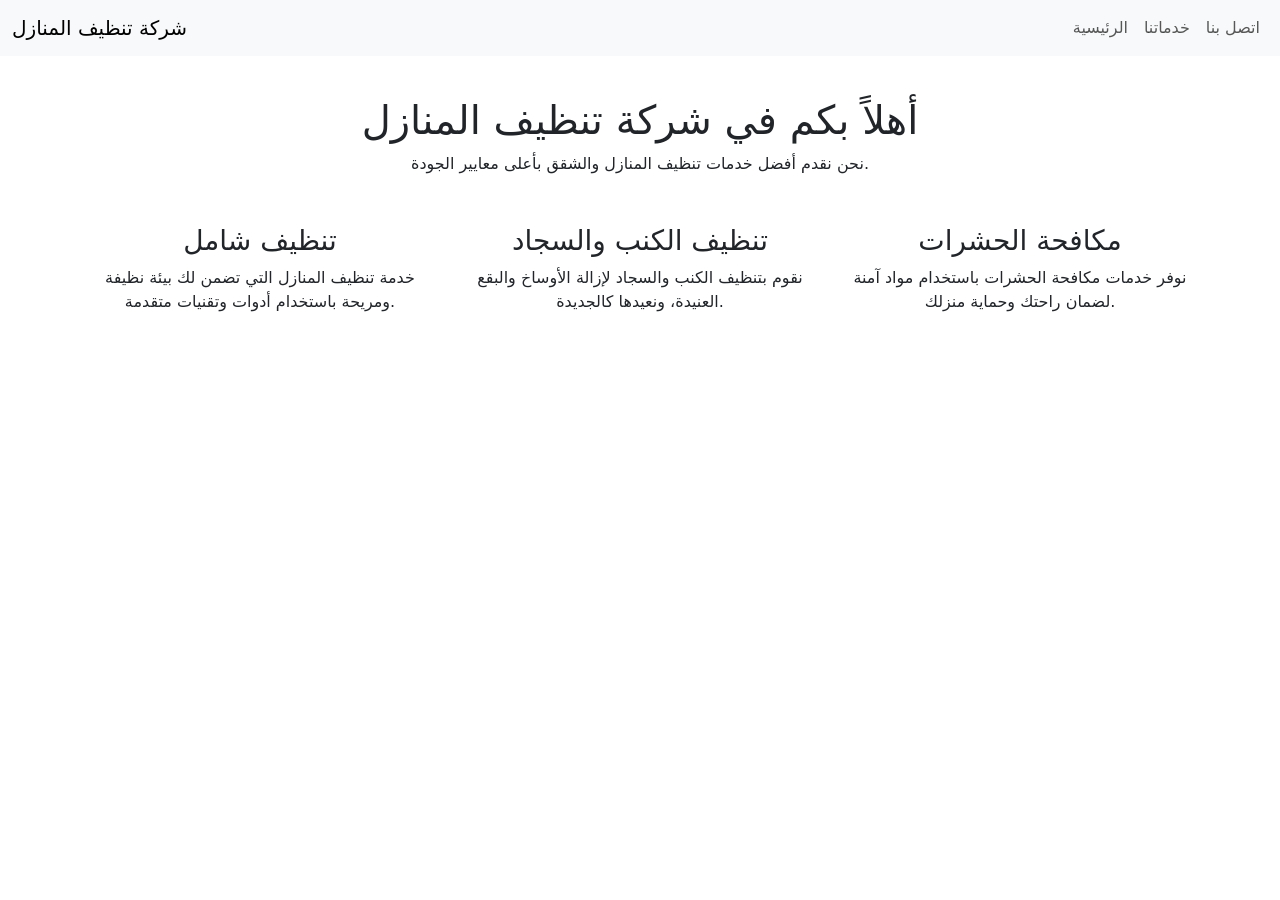
==== index.html @ 18c14db3 "Add files via upload" ====
<!DOCTYPE html>
<html lang="ar">
<head>
    <meta charset="UTF-8">
    <meta name="viewport" content="width=device-width, initial-scale=1.0">
    <title>الرئيسية - شركة تنظيف المنازل</title>
    <link rel="stylesheet" href="https://cdn.jsdelivr.net/npm/bootstrap@5.3.0-alpha1/dist/css/bootstrap.min.css">
    <link rel="stylesheet" href="styles.css">
</head>
<body>
    <!-- Navbar -->
    <nav class="navbar navbar-expand-lg navbar-light bg-light fixed-top">
        <div class="container-fluid">
            <a class="navbar-brand" href="/">شركة تنظيف المنازل</a>
            <button class="navbar-toggler" type="button" data-bs-toggle="collapse" data-bs-target="#navbarNav" aria-controls="navbarNav" aria-expanded="false" aria-label="Toggle navigation">
                <span class="navbar-toggler-icon"></span>
            </button>
            <div class="collapse navbar-collapse" id="navbarNav">
                <ul class="navbar-nav ms-auto">
                    <li class="nav-item">
                        <a class="nav-link" href="/">الرئيسية</a>
                    </li>
                    <li class="nav-item">
                        <a class="nav-link" href="/services.html">خدماتنا</a>
                    </li>
                    <li class="nav-item">
                        <a class="nav-link" href="/contact.html">اتصل بنا</a>
                    </li>
                </ul>
            </div>
        </div>
    </nav>

    <!-- Homepage content -->
    <section class="container mt-5 pt-5">
        <h1 class="text-center">أهلاً بكم في شركة تنظيف المنازل</h1>
        <p class="text-center">نحن نقدم أفضل خدمات تنظيف المنازل والشقق بأعلى معايير الجودة.</p>
        <div class="row text-center mt-5">
            <div class="col-md-4">
                <h3>تنظيف شامل</h3>
                <p>خدمة تنظيف المنازل التي تضمن لك بيئة نظيفة ومريحة باستخدام أدوات وتقنيات متقدمة.</p>
            </div>
            <div class="col-md-4">
                <h3>تنظيف الكنب والسجاد</h3>
                <p>نقوم بتنظيف الكنب والسجاد لإزالة الأوساخ والبقع العنيدة، ونعيدها كالجديدة.</p>
            </div>
            <div class="col-md-4">
                <h3>مكافحة الحشرات</h3>
                <p>نوفر خدمات مكافحة الحشرات باستخدام مواد آمنة لضمان راحتك وحماية منزلك.</p>
            </div>
        </div>
    </section>

    <script src="https://cdn.jsdelivr.net/npm/bootstrap@5.3.0-alpha1/dist/js/bootstrap.bundle.min.js"></script>
</body>
</html>
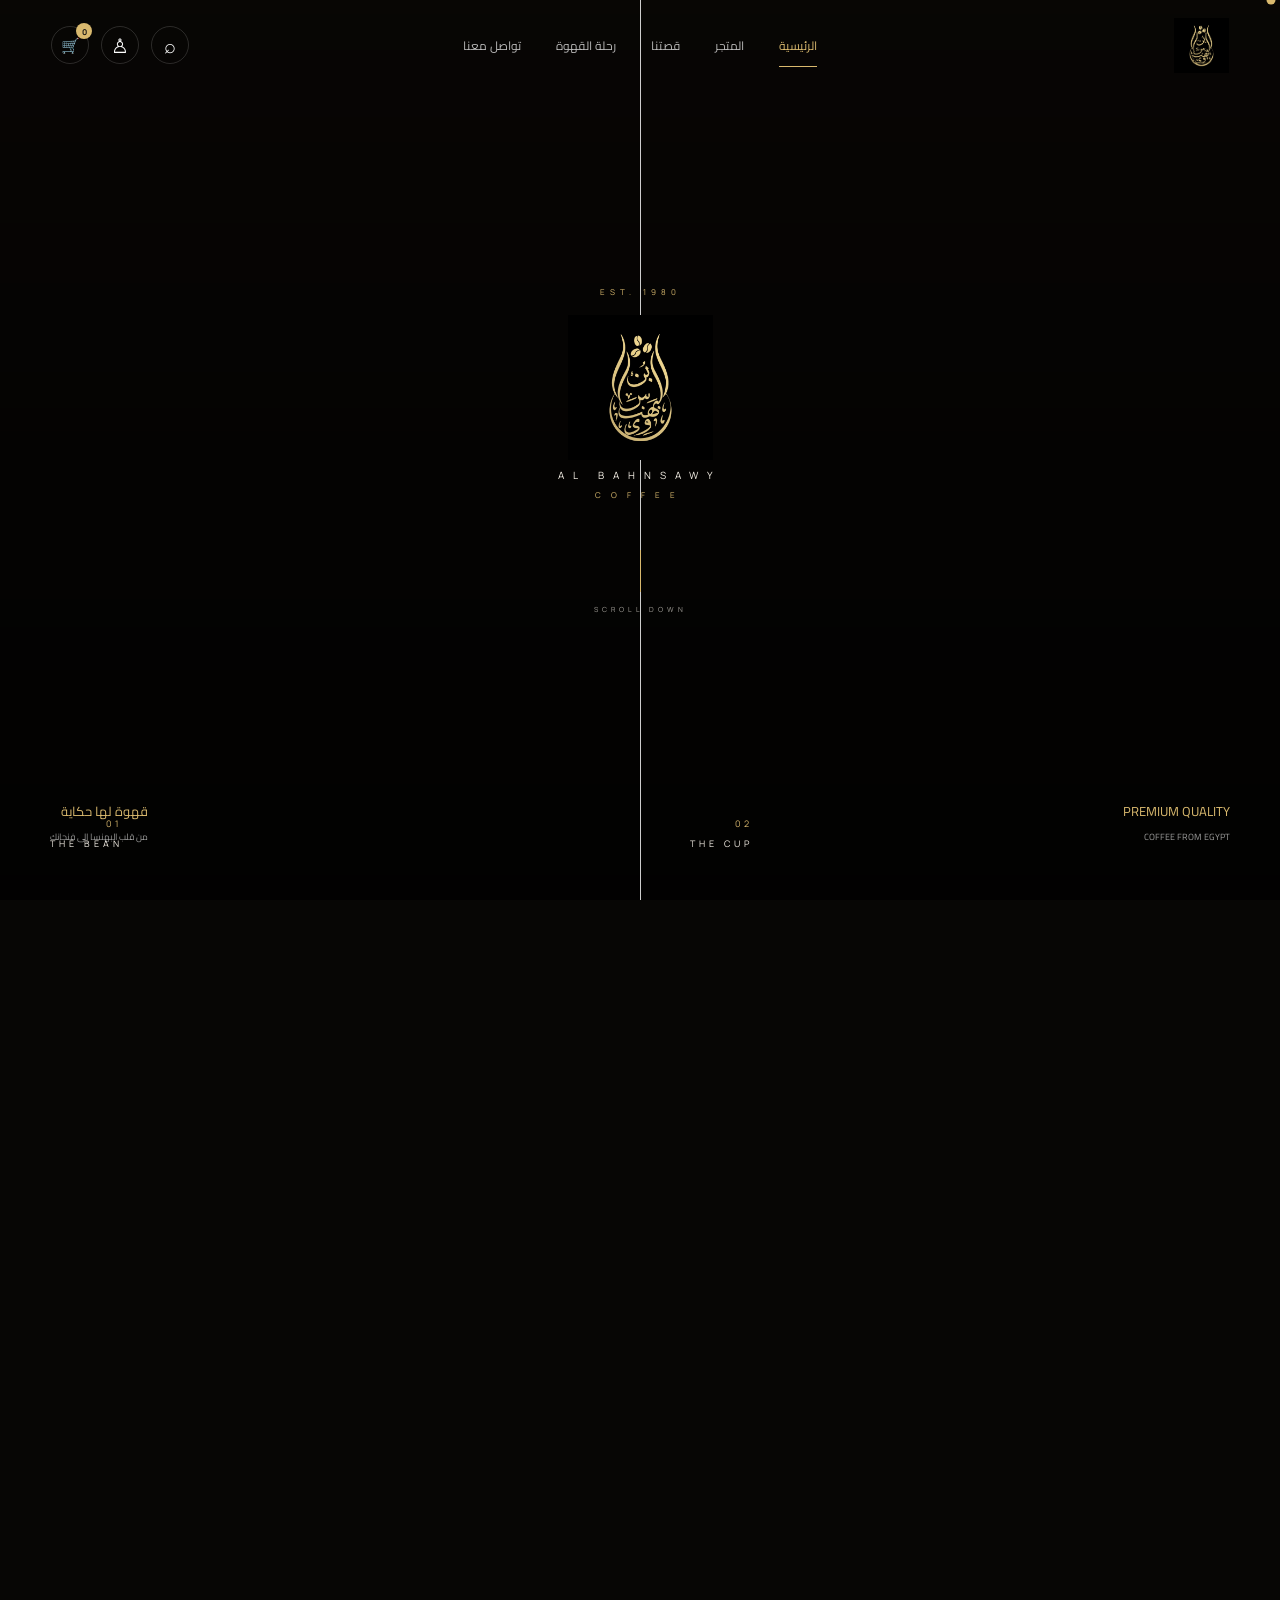
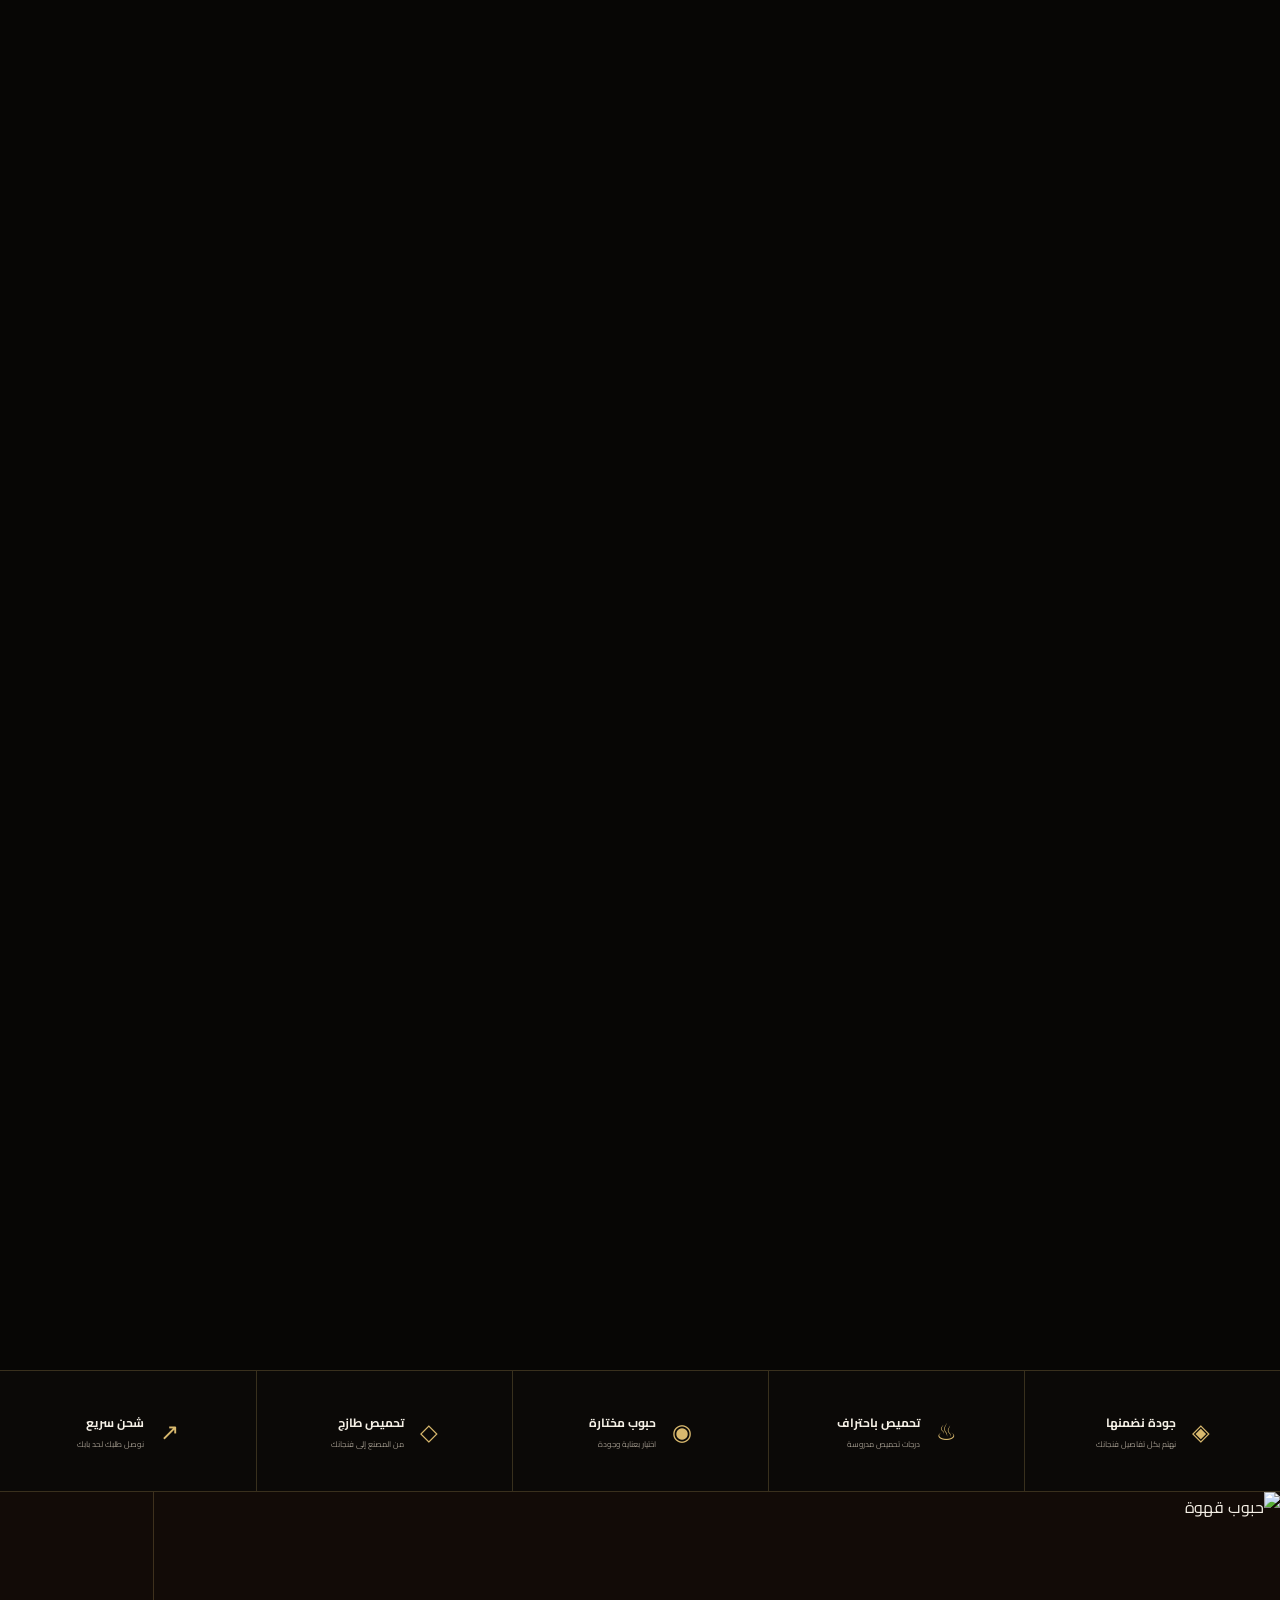
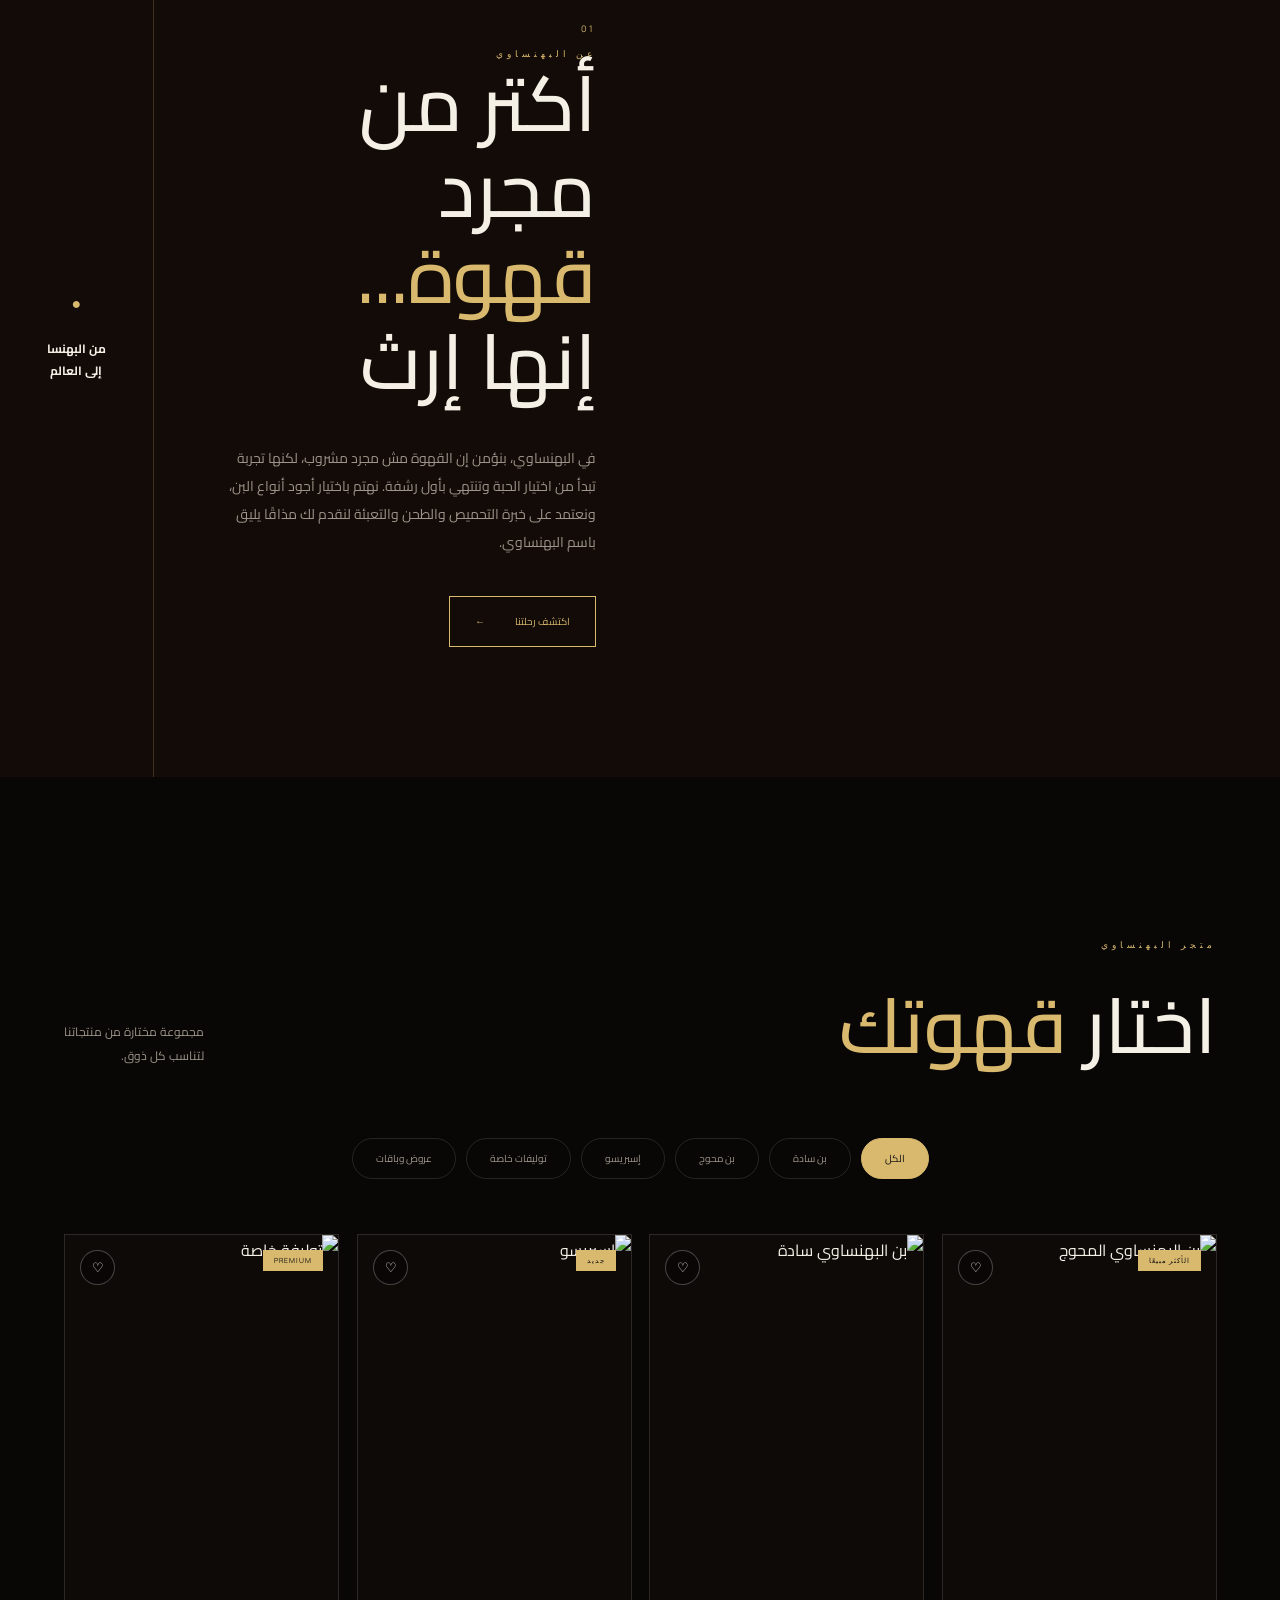
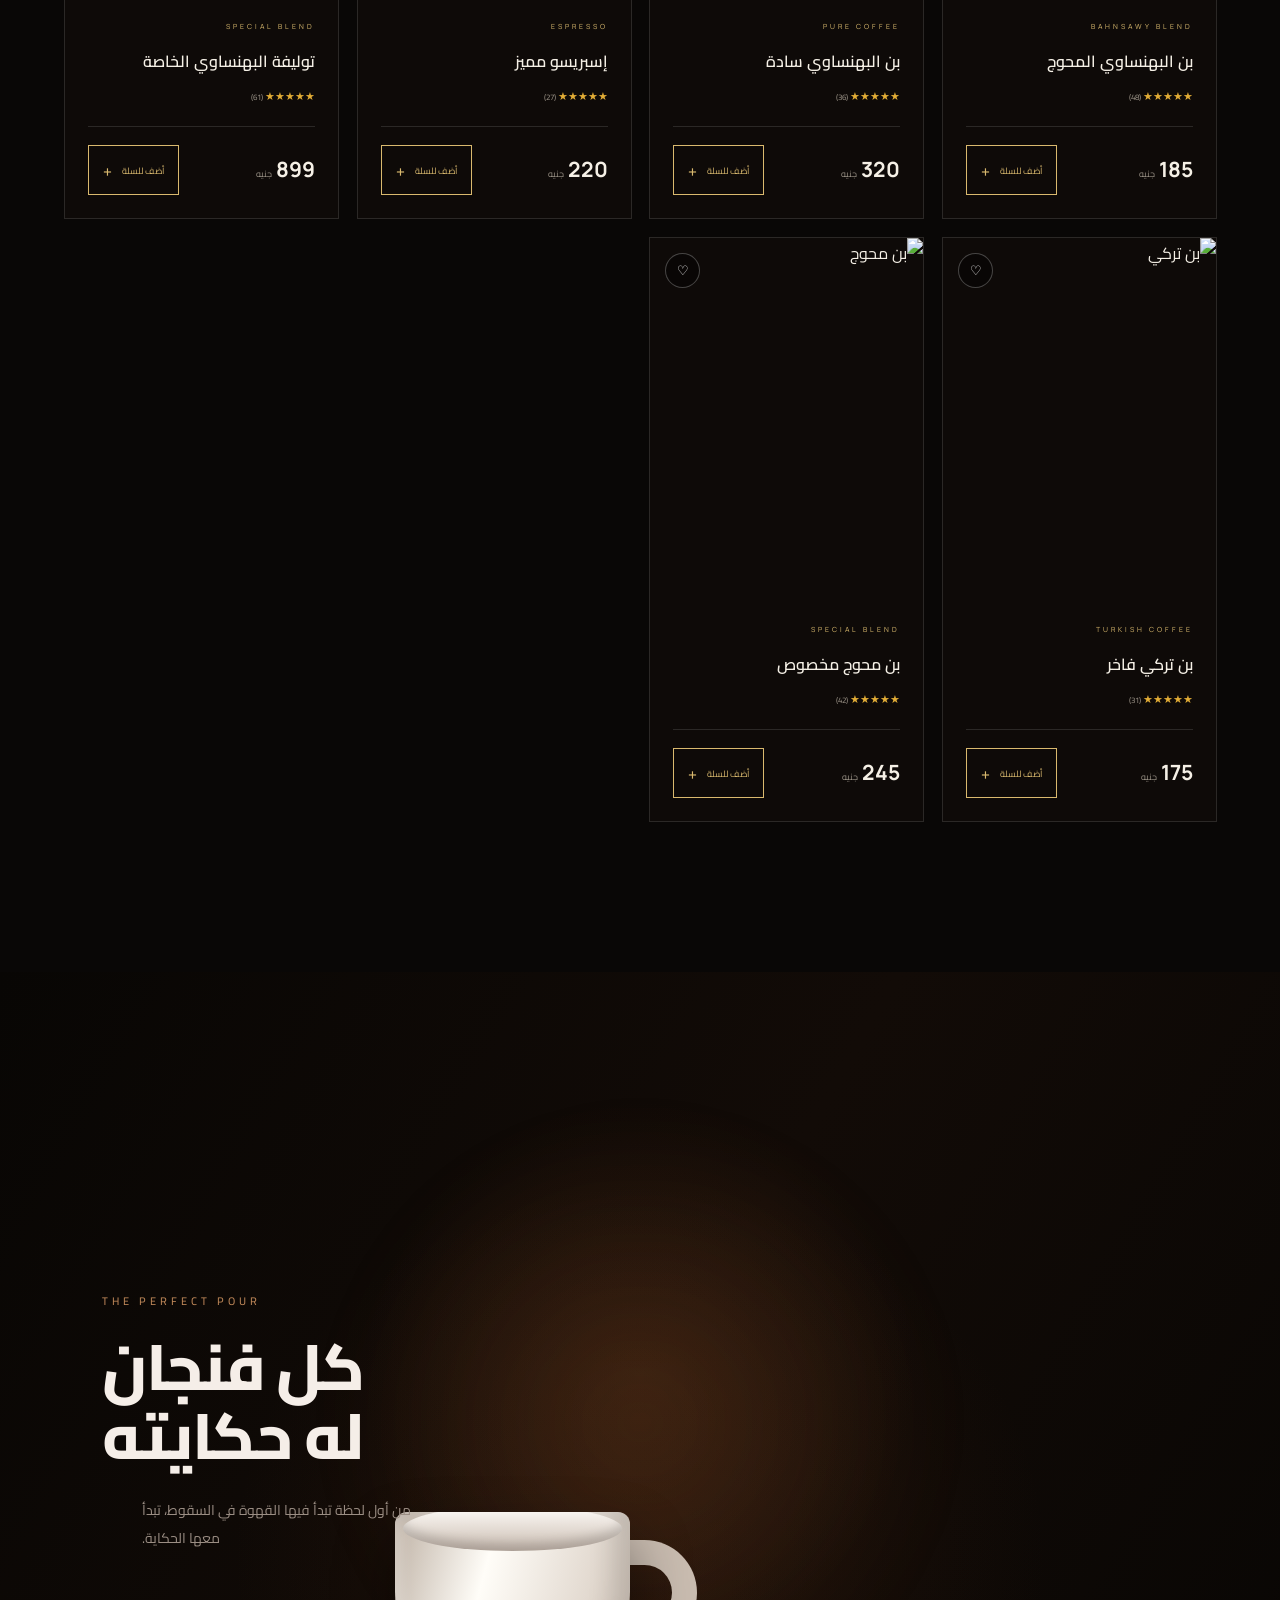
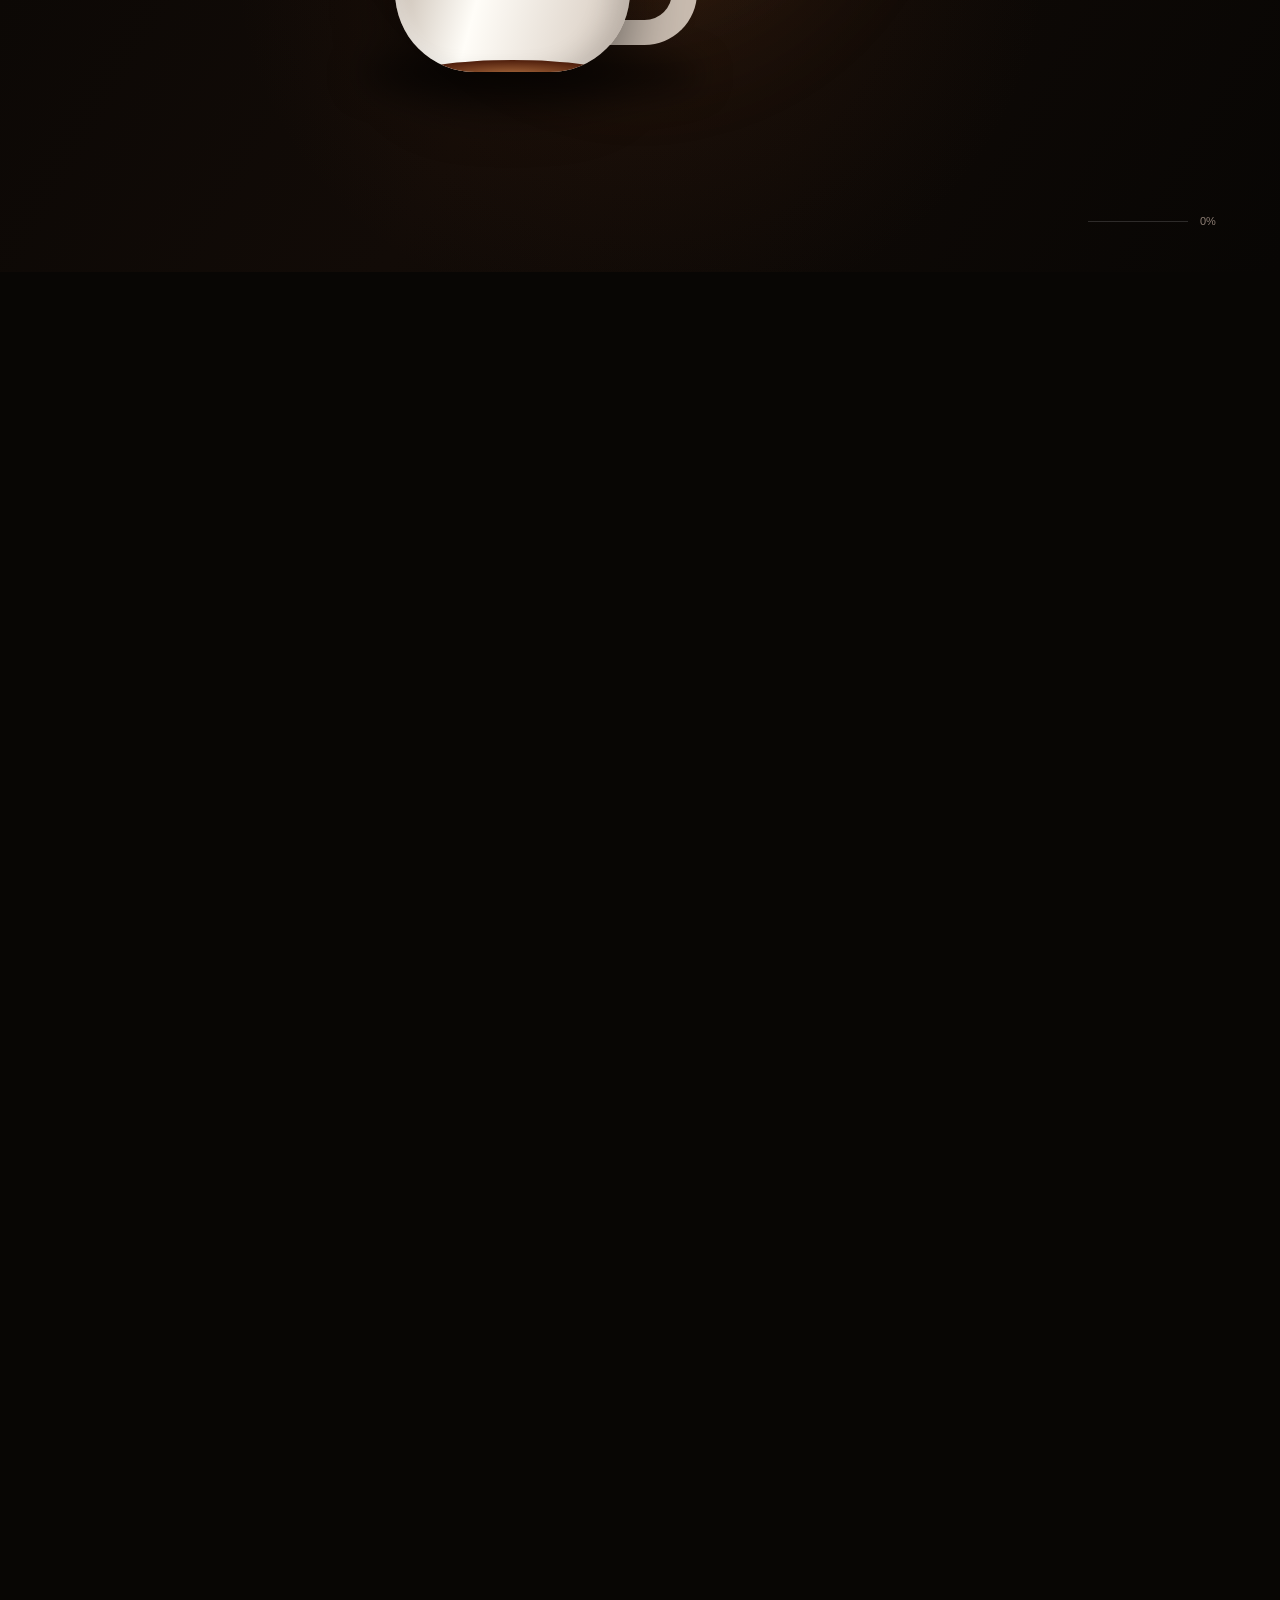
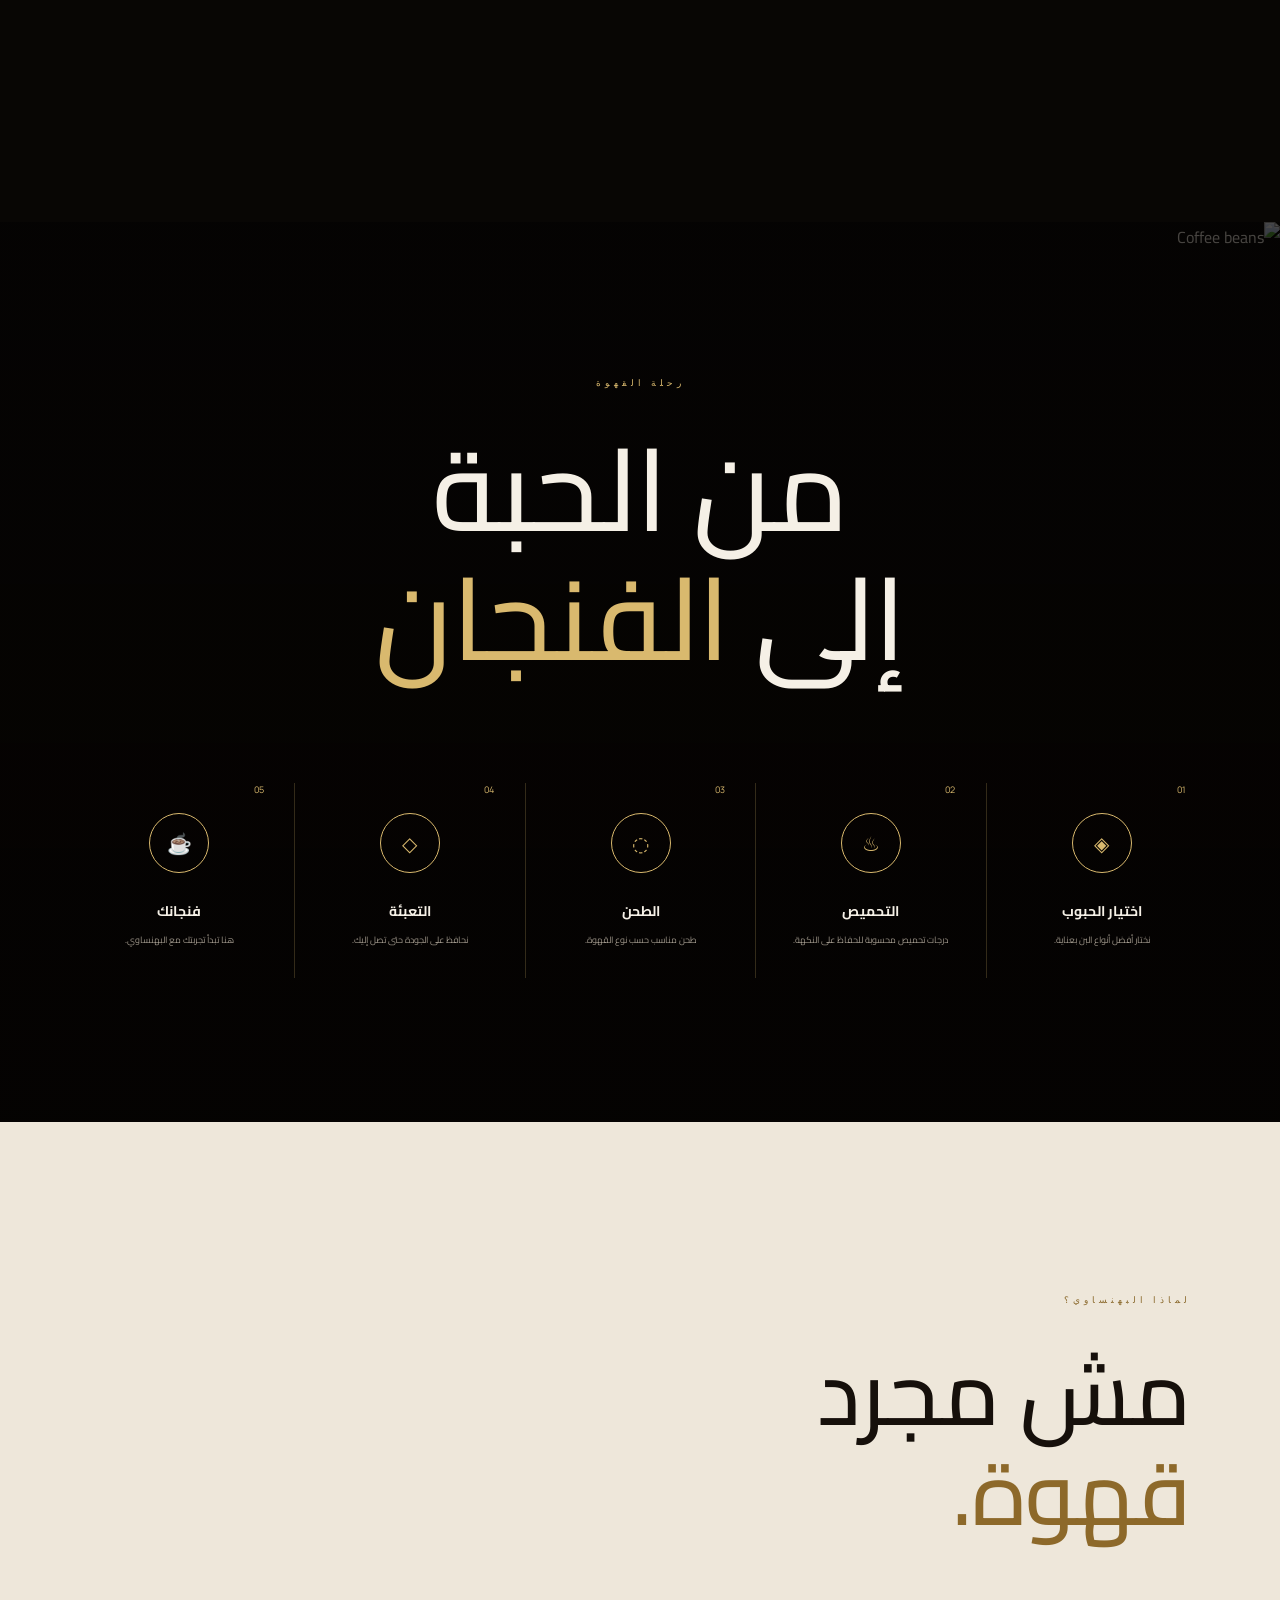
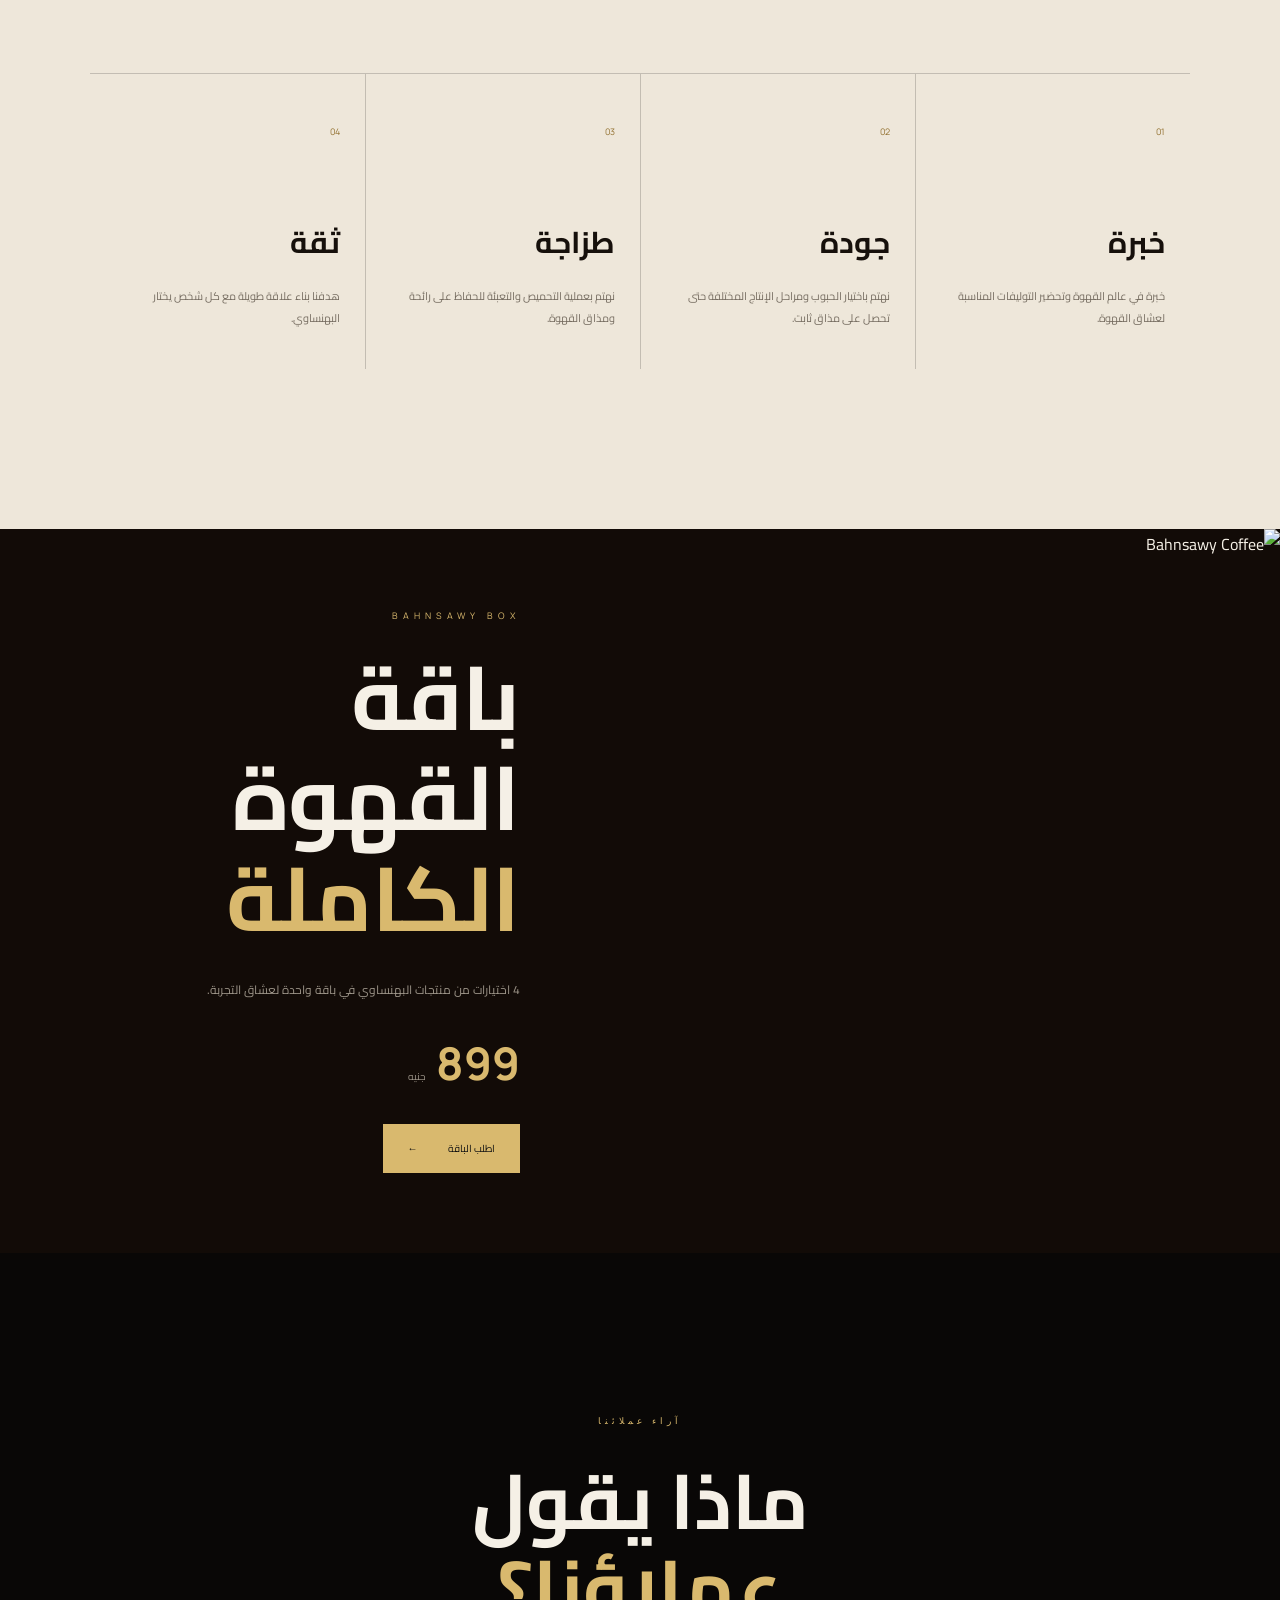
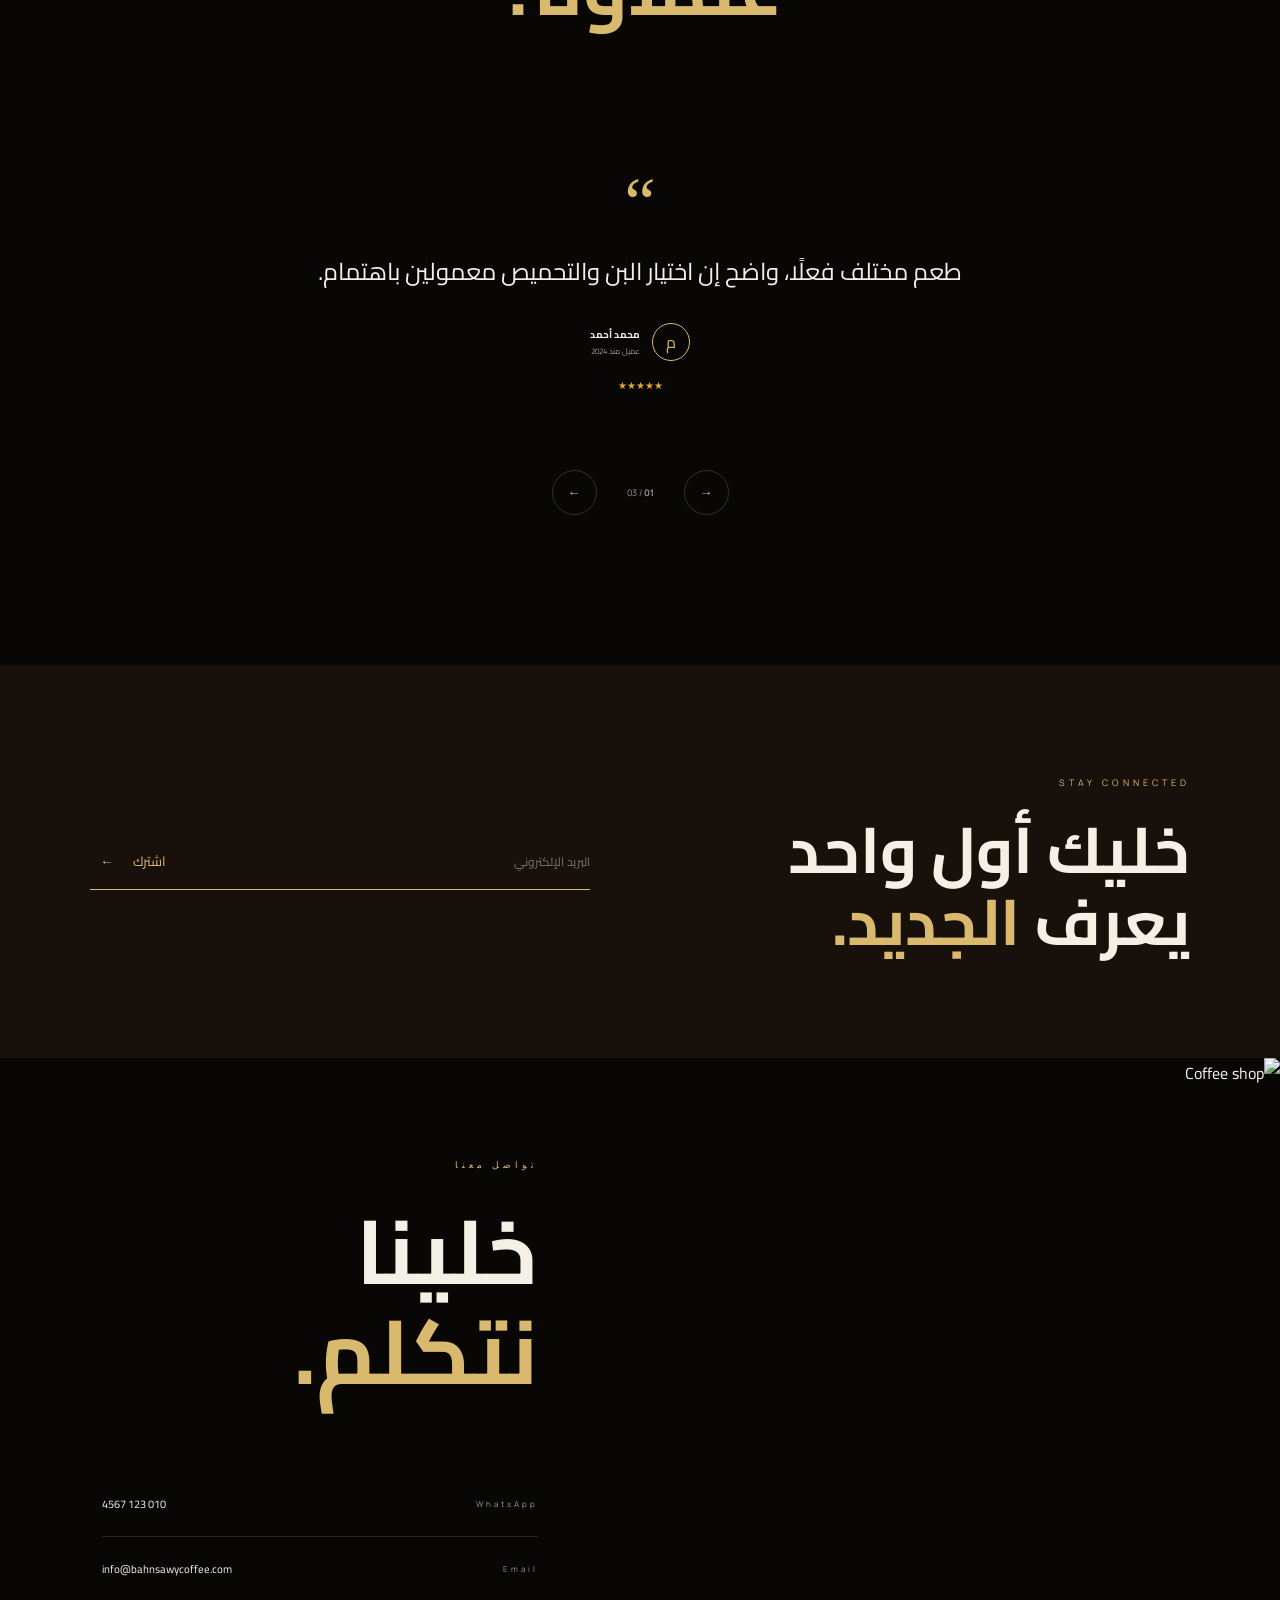
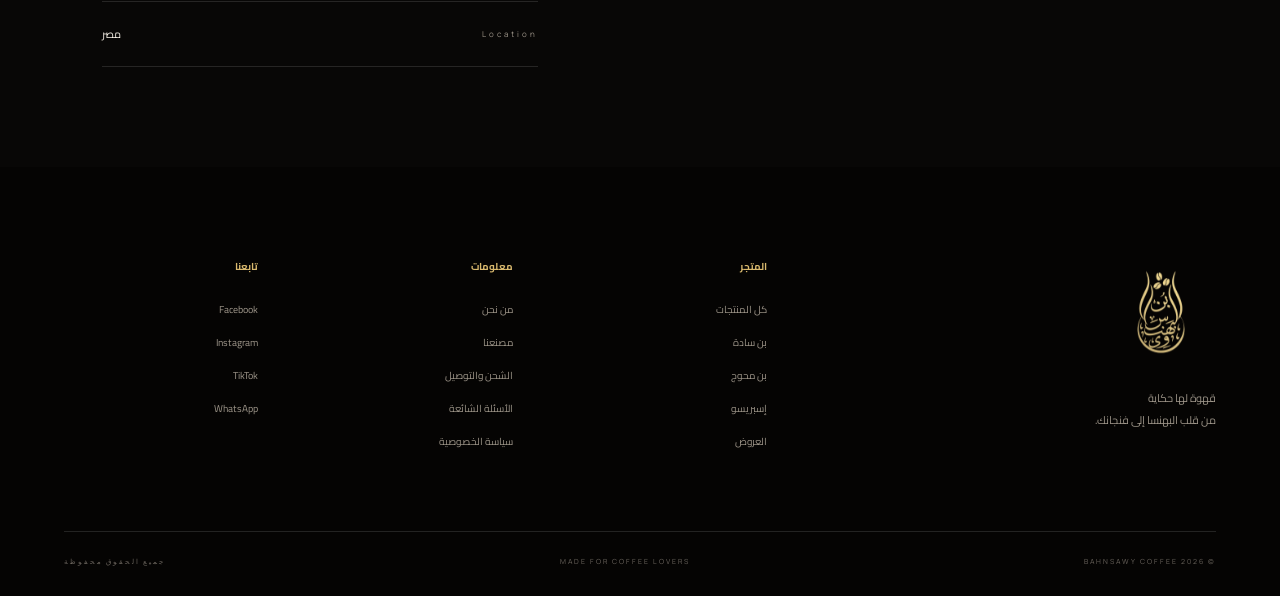
==== commit 5e5b4d9f: "Add files via upload" ====
--- a/index.html
+++ b/index.html
@@ -1,56 +1,3674 @@
 <!DOCTYPE html>
-<html lang="ar">
+<html lang="ar" dir="rtl">
+
 <head>
+
     <meta charset="UTF-8">
-    <meta name="viewport" content="width=device-width, initial-scale=1.0">
-    <title>الرئيسية - شركة تنظيف المنازل</title>
-    <link rel="stylesheet" href="https://cdn.jsdelivr.net/npm/bootstrap@5.3.0-alpha1/dist/css/bootstrap.min.css">
-    <link rel="stylesheet" href="styles.css">
+
+    <meta name="viewport"
+            content="width=device-width, initial-scale=1.0, viewport-fit=cover">
+
+    <meta name="description"
+          content="بن البهنساوي - قهوة لها حكاية من قلب البهنسا">
+
+    <title>بن البهنساوي | BAHNSAWY COFFEE</title>
+
+    <!-- Google Fonts -->
+    <link rel="preconnect"
+          href="https://fonts.googleapis.com">
+
+    <link rel="preconnect"
+          href="https://fonts.gstatic.com"
+          crossorigin>
+
+    <link href="https://fonts.googleapis.com/css2?family=Cairo:wght@300;400;500;600;700;800&family=Manrope:wght@300;400;500;600;700;800&display=swap"
+          rel="stylesheet">
+
+    <!-- CSS -->
+    <link rel="stylesheet" href="style.css">
+
 </head>
+
+
 <body>
-    <!-- Navbar -->
-    <nav class="navbar navbar-expand-lg navbar-light bg-light fixed-top">
-        <div class="container-fluid">
-            <a class="navbar-brand" href="/">شركة تنظيف المنازل</a>
-            <button class="navbar-toggler" type="button" data-bs-toggle="collapse" data-bs-target="#navbarNav" aria-controls="navbarNav" aria-expanded="false" aria-label="Toggle navigation">
-                <span class="navbar-toggler-icon"></span>
+
+
+<!-- =====================================================
+     PRELOADER
+===================================================== -->
+
+<div class="preloader" id="preloader">
+
+    <img src="5.jpg" alt="بن البهنساوي">
+
+    <div class="loader-line">
+        <span></span>
+    </div>
+
+    <p>BAHNSAWY COFFEE</p>
+
+</div>
+
+
+
+<!-- =====================================================
+     CUSTOM CURSOR
+===================================================== -->
+
+<div class="cursor" id="cursor"></div>
+<div class="cursor-text" id="cursorText">VIEW</div>
+
+
+
+<!-- =====================================================
+     NAVBAR
+===================================================== -->
+
+<header class="navbar" id="navbar">
+
+    <a href="#home" class="nav-logo">
+
+        <img src="5.jpg"
+             alt="بن البهنساوي">
+
+    </a>
+
+
+    <nav class="desktop-nav">
+
+        <a href="#home" class="active">
+            الرئيسية
+        </a>
+
+        <a href="#products">
+            المتجر
+        </a>
+
+        <a href="#story">
+            قصتنا
+        </a>
+
+        <a href="#journey">
+            رحلة القهوة
+        </a>
+
+        <a href="#contact">
+            تواصل معنا
+        </a>
+
+    </nav>
+
+
+    <div class="nav-actions">
+
+        <button
+            class="icon-button search-open"
+            aria-label="بحث">
+
+            <span>⌕</span>
+
+        </button>
+
+
+        <button
+            class="icon-button"
+            aria-label="الحساب">
+
+            <span>♙</span>
+
+        </button>
+
+
+        <button
+            class="cart-button"
+            id="cartOpen">
+
+            <span>🛒</span>
+
+            <b id="cartCount">0</b>
+
+        </button>
+
+
+        <button
+            class="mobile-menu"
+            id="mobileMenu">
+
+            <span></span>
+            <span></span>
+
+        </button>
+
+    </div>
+
+</header>
+
+
+
+<!-- =====================================================
+     MOBILE MENU
+===================================================== -->
+
+<div class="mobile-navigation" id="mobileNavigation">
+
+    <div class="mobile-menu-inner">
+
+        <span class="mobile-menu-label">
+            MENU
+        </span>
+
+        <a href="#home">
+            الرئيسية
+        </a>
+
+        <a href="#products">
+            المتجر
+        </a>
+
+        <a href="#story">
+            قصتنا
+        </a>
+
+        <a href="#journey">
+            رحلة القهوة
+        </a>
+
+        <a href="#contact">
+            تواصل معنا
+        </a>
+
+    </div>
+
+</div>
+
+
+
+<!-- =====================================================
+     SEARCH OVERLAY
+===================================================== -->
+
+<div class="search-overlay" id="searchOverlay">
+
+    <button class="close-search" id="closeSearch">
+        ×
+    </button>
+
+    <div class="search-content">
+
+        <span>
+            ابحث في البهنساوي
+        </span>
+
+        <input
+            type="text"
+            id="searchInput"
+            placeholder="اكتب اسم المنتج...">
+
+        <div id="searchResults"></div>
+
+    </div>
+
+</div>
+
+
+
+<!-- =====================================================
+     HERO
+===================================================== -->
+
+<section class="hero" id="home">
+
+    <div class="hero-scene" id="heroScene">
+
+
+        <!-- LEFT COFFEE IMAGE -->
+
+        <div class="hero-panel hero-left"
+             id="heroLeft">
+
+            <div class="hero-panel-overlay"></div>
+
+            <div class="panel-label">
+
+                <span>
+                    01
+                </span>
+
+                <strong>
+                    THE BEAN
+                </strong>
+
+            </div>
+
+        </div>
+
+
+
+        <!-- RIGHT COFFEE IMAGE -->
+
+        <div class="hero-panel hero-right"
+             id="heroRight">
+
+            <div class="hero-panel-overlay"></div>
+
+            <div class="panel-label">
+
+                <span>
+                    02
+                </span>
+
+                <strong>
+                    THE CUP
+                </strong>
+
+            </div>
+
+        </div>
+
+
+
+        <!-- CENTER LINE -->
+
+        <div class="hero-line"
+             id="heroLine">
+        </div>
+
+
+
+        <!-- CENTER LOGO -->
+
+        <div class="hero-center"
+             id="heroCenter">
+
+            <div class="hero-est">
+                EST. 1980
+            </div>
+
+            <img
+                src="5.jpg"
+                class="hero-logo"
+                alt="بن البهنساوي">
+
+            <div class="hero-english">
+                AL BAHNSAWY
+            </div>
+
+            <div class="hero-coffee">
+                COFFEE
+            </div>
+
+            <div class="scroll-indicator">
+
+                <span></span>
+
+                <small>
+                    SCROLL DOWN
+                </small>
+
+            </div>
+
+        </div>
+
+
+
+        <!-- VIDEO -->
+
+        <div class="hero-video"
+             id="heroVideoContainer">
+
+            <video
+                id="heroVideo"
+                muted
+                autoplay
+                loop
+                playsinline
+                preload="metadata"
+                poster="5.jpg">
+
+                <source
+                    src="956.mp4"
+                    type="video/mp4">
+
+            </video>
+
+            <div class="video-overlay"></div>
+
+            <button
+                class="video-sound"
+                id="videoSound"
+                type="button"
+                aria-label="تشغيل صوت الفيديو"
+                aria-pressed="false">
+
+                <span class="sound-icon">🔇</span>
+                <span class="sound-label">تشغيل الصوت</span>
+
             </button>
-            <div class="collapse navbar-collapse" id="navbarNav">
-                <ul class="navbar-nav ms-auto">
-                    <li class="nav-item">
-                        <a class="nav-link" href="/">الرئيسية</a>
-                    </li>
-                    <li class="nav-item">
-                        <a class="nav-link" href="/services.html">خدماتنا</a>
-                    </li>
-                    <li class="nav-item">
-                        <a class="nav-link" href="/contact.html">اتصل بنا</a>
-                    </li>
-                </ul>
+
+            <div class="video-content">
+
+                <span>
+                    BAHNSAWY COFFEE
+                </span>
+
+                <span>
+                    PREMIUM EGYPTIAN COFFEE
+                </span>
+
             </div>
+
         </div>
-    </nav>
-
-    <!-- Homepage content -->
-    <section class="container mt-5 pt-5">
-        <h1 class="text-center">أهلاً بكم في شركة تنظيف المنازل</h1>
-        <p class="text-center">نحن نقدم أفضل خدمات تنظيف المنازل والشقق بأعلى معايير الجودة.</p>
-        <div class="row text-center mt-5">
-            <div class="col-md-4">
-                <h3>تنظيف شامل</h3>
-                <p>خدمة تنظيف المنازل التي تضمن لك بيئة نظيفة ومريحة باستخدام أدوات وتقنيات متقدمة.</p>
+
+
+
+        <!-- HERO TEXT -->
+
+        <div class="hero-side-text hero-side-right">
+
+            <span>
+                PREMIUM QUALITY
+            </span>
+
+            <small>
+                COFFEE FROM EGYPT
+            </small>
+
+        </div>
+
+
+        <div class="hero-side-text hero-side-left">
+
+            <span>
+                قهوة لها حكاية
+            </span>
+
+            <small>
+                من قلب البهنسا إلى فنجانك
+            </small>
+
+        </div>
+
+
+    </div>
+
+</section>
+
+
+
+<!-- =====================================================
+     BENEFITS
+===================================================== -->
+
+<section class="benefits reveal-section">
+
+    <div class="benefit">
+
+        <div class="benefit-icon">
+            ◈
+        </div>
+
+        <div>
+            <strong>
+                جودة نضمنها
+            </strong>
+
+            <span>
+                نهتم بكل تفاصيل فنجانك
+            </span>
+        </div>
+
+    </div>
+
+
+    <div class="benefit">
+
+        <div class="benefit-icon">
+            ♨
+        </div>
+
+        <div>
+            <strong>
+                تحميص باحتراف
+            </strong>
+
+            <span>
+                درجات تحميص مدروسة
+            </span>
+        </div>
+
+    </div>
+
+
+    <div class="benefit">
+
+        <div class="benefit-icon">
+            ◉
+        </div>
+
+        <div>
+            <strong>
+                حبوب مختارة
+            </strong>
+
+            <span>
+                اختيار بعناية وجودة
+            </span>
+        </div>
+
+    </div>
+
+
+    <div class="benefit">
+
+        <div class="benefit-icon">
+            ◇
+        </div>
+
+        <div>
+            <strong>
+                تحميص طازج
+            </strong>
+
+            <span>
+                من المصنع إلى فنجانك
+            </span>
+        </div>
+
+    </div>
+
+
+    <div class="benefit">
+
+        <div class="benefit-icon">
+            ↗
+        </div>
+
+        <div>
+            <strong>
+                شحن سريع
+            </strong>
+
+            <span>
+                نوصل طلبك لحد بابك
+            </span>
+        </div>
+
+    </div>
+
+</section>
+
+
+
+<!-- =====================================================
+     STORY
+===================================================== -->
+
+<section class="story reveal-section"
+         id="story">
+
+    <div class="story-image reveal-image">
+
+        <img
+            src="https://images.unsplash.com/photo-1447933601403-0c6688de566e?auto=format&fit=crop&w=1400&q=85"
+            alt="حبوب قهوة"
+            loading="lazy"
+            decoding="async">
+
+    </div>
+
+
+    <div class="story-content">
+
+        <span class="section-number">
+            01
+        </span>
+
+        <span class="section-label">
+            عن البهنساوي
+        </span>
+
+        <h2>
+
+            أكتر من مجرد
+            <br>
+
+            <em>
+                قهوة...
+            </em>
+
+            <br>
+
+            إنها إرث
+
+        </h2>
+
+
+        <p>
+
+            في البهنساوي، بنؤمن إن القهوة مش مجرد مشروب،
+            لكنها تجربة تبدأ من اختيار الحبة وتنتهي بأول رشفة.
+
+            نهتم باختيار أجود أنواع البن، ونعتمد على خبرة
+            التحميص والطحن والتعبئة لنقدم لك مذاقًا يليق
+            باسم البهنساوي.
+
+        </p>
+
+
+        <a href="#journey"
+           class="outline-button">
+
+            اكتشف رحلتنا
+
+            <span>
+                ←
+            </span>
+
+        </a>
+
+    </div>
+
+
+    <div class="story-location">
+
+        <span class="location-icon">
+            ●
+        </span>
+
+        <strong>
+            من البهنسا
+            <br>
+            إلى العالم
+        </strong>
+
+    </div>
+
+</section>
+
+
+
+<!-- =====================================================
+     PRODUCTS
+===================================================== -->
+
+<section class="products-section"
+         id="products">
+
+    <div class="section-heading reveal-section">
+
+        <div>
+
+            <span class="section-label">
+                متجر البهنساوي
+            </span>
+
+            <h2>
+                اختار
+                <em>
+                    قهوتك
+                </em>
+            </h2>
+
+        </div>
+
+        <p>
+            مجموعة مختارة من منتجاتنا
+            <br>
+            لتناسب كل ذوق.
+        </p>
+
+    </div>
+
+
+
+    <!-- CATEGORIES -->
+
+    <div class="categories reveal-section">
+
+        <button
+            class="category active"
+            data-category="all">
+
+            الكل
+
+        </button>
+
+        <button
+            class="category"
+            data-category="ground">
+
+            بن سادة
+
+        </button>
+
+        <button
+            class="category"
+            data-category="blend">
+
+            بن محوج
+
+        </button>
+
+        <button
+            class="category"
+            data-category="espresso">
+
+            إسبريسو
+
+        </button>
+
+        <button
+            class="category"
+            data-category="special">
+
+            توليفات خاصة
+
+        </button>
+
+        <button
+            class="category"
+            data-category="offers">
+
+            عروض وباقات
+
+        </button>
+
+    </div>
+
+
+
+    <!-- PRODUCTS GRID -->
+
+    <div
+        class="products-grid"
+        id="productsGrid">
+
+
+        <!-- PRODUCT 1 -->
+
+        <article
+            class="product-card reveal-card"
+            data-category="blend"
+            data-name="بن البهنساوي المحوج">
+
+            <div class="product-image">
+
+                <span class="product-badge">
+                    الأكثر مبيعًا
+                </span>
+
+                <button
+                    class="wishlist">
+
+                    ♡
+
+                </button>
+
+                <img
+                    src="https://images.unsplash.com/photo-1559056199-641a0ac8b55e?auto=format&fit=crop&w=900&q=85"
+                    alt="بن البهنساوي المحوج"
+                    loading="lazy"
+                    decoding="async">
+
+                <button
+                    class="quick-view"
+                    data-product="0">
+
+                    عرض سريع
+
+                </button>
+
             </div>
-            <div class="col-md-4">
-                <h3>تنظيف الكنب والسجاد</h3>
-                <p>نقوم بتنظيف الكنب والسجاد لإزالة الأوساخ والبقع العنيدة، ونعيدها كالجديدة.</p>
+
+
+            <div class="product-info">
+
+                <span class="product-type">
+                    BAHNSAWY BLEND
+                </span>
+
+                <h3>
+                    بن البهنساوي المحوج
+                </h3>
+
+                <div class="stars">
+                    ★★★★★
+                    <small>
+                        (48)
+                    </small>
+                </div>
+
+                <div class="product-bottom">
+
+                    <div>
+
+                        <strong>
+                            185
+                        </strong>
+
+                        <small>
+                            جنيه
+                        </small>
+
+                    </div>
+
+                    <button
+                        class="add-cart"
+                        data-product="0">
+
+                        أضف للسلة
+                        <span>+</span>
+
+                    </button>
+
+                </div>
+
             </div>
-            <div class="col-md-4">
-                <h3>مكافحة الحشرات</h3>
-                <p>نوفر خدمات مكافحة الحشرات باستخدام مواد آمنة لضمان راحتك وحماية منزلك.</p>
+
+        </article>
+
+
+
+        <!-- PRODUCT 2 -->
+
+        <article
+            class="product-card reveal-card"
+            data-category="ground"
+            data-name="بن البهنساوي سادة">
+
+            <div class="product-image">
+
+                <button
+                    class="wishlist">
+
+                    ♡
+
+                </button>
+
+                <img
+                    src="https://images.unsplash.com/photo-1611854779393-1b2da9d400fe?auto=format&fit=crop&w=900&q=85"
+                    alt="بن البهنساوي سادة"
+                    loading="lazy"
+                    decoding="async">
+
+                <button
+                    class="quick-view"
+                    data-product="1">
+
+                    عرض سريع
+
+                </button>
+
             </div>
+
+
+            <div class="product-info">
+
+                <span class="product-type">
+                    PURE COFFEE
+                </span>
+
+                <h3>
+                    بن البهنساوي سادة
+                </h3>
+
+                <div class="stars">
+                    ★★★★★
+                    <small>
+                        (36)
+                    </small>
+                </div>
+
+                <div class="product-bottom">
+
+                    <div>
+
+                        <strong>
+                            320
+                        </strong>
+
+                        <small>
+                            جنيه
+                        </small>
+
+                    </div>
+
+                    <button
+                        class="add-cart"
+                        data-product="1">
+
+                        أضف للسلة
+                        <span>+</span>
+
+                    </button>
+
+                </div>
+
+            </div>
+
+        </article>
+
+
+
+        <!-- PRODUCT 3 -->
+
+        <article
+            class="product-card reveal-card"
+            data-category="espresso"
+            data-name="إسبريسو مميز">
+
+            <div class="product-image">
+
+                <span class="product-badge">
+                    جديد
+                </span>
+
+                <button
+                    class="wishlist">
+
+                    ♡
+
+                </button>
+
+                <img
+                    src="https://images.unsplash.com/photo-1514432324607-a09d9b4aefdd?auto=format&fit=crop&w=900&q=85"
+                    alt="إسبريسو"
+                    loading="lazy"
+                    decoding="async">
+
+                <button
+                    class="quick-view"
+                    data-product="2">
+
+                    عرض سريع
+
+                </button>
+
+            </div>
+
+
+            <div class="product-info">
+
+                <span class="product-type">
+                    ESPRESSO
+                </span>
+
+                <h3>
+                    إسبريسو مميز
+                </h3>
+
+                <div class="stars">
+                    ★★★★★
+                    <small>
+                        (27)
+                    </small>
+                </div>
+
+                <div class="product-bottom">
+
+                    <div>
+
+                        <strong>
+                            220
+                        </strong>
+
+                        <small>
+                            جنيه
+                        </small>
+
+                    </div>
+
+                    <button
+                        class="add-cart"
+                        data-product="2">
+
+                        أضف للسلة
+                        <span>+</span>
+
+                    </button>
+
+                </div>
+
+            </div>
+
+        </article>
+
+
+
+        <!-- PRODUCT 4 -->
+
+        <article
+            class="product-card reveal-card"
+            data-category="special"
+            data-name="توليفة البهنساوي الخاصة">
+
+            <div class="product-image">
+
+                <span class="product-badge">
+                    PREMIUM
+                </span>
+
+                <button
+                    class="wishlist">
+
+                    ♡
+
+                </button>
+
+                <img
+                    src="https://images.unsplash.com/photo-1442512595331-e89e73853f31?auto=format&fit=crop&w=900&q=85"
+                    alt="توليفة خاصة"
+                    loading="lazy"
+                    decoding="async">
+
+                <button
+                    class="quick-view"
+                    data-product="3">
+
+                    عرض سريع
+
+                </button>
+
+            </div>
+
+
+            <div class="product-info">
+
+                <span class="product-type">
+                    SPECIAL BLEND
+                </span>
+
+                <h3>
+                    توليفة البهنساوي الخاصة
+                </h3>
+
+                <div class="stars">
+                    ★★★★★
+                    <small>
+                        (61)
+                    </small>
+                </div>
+
+                <div class="product-bottom">
+
+                    <div>
+
+                        <strong>
+                            899
+                        </strong>
+
+                        <small>
+                            جنيه
+                        </small>
+
+                    </div>
+
+                    <button
+                        class="add-cart"
+                        data-product="3">
+
+                        أضف للسلة
+                        <span>+</span>
+
+                    </button>
+
+                </div>
+
+            </div>
+
+        </article>
+
+
+
+        <!-- PRODUCT 5 -->
+
+        <article
+            class="product-card reveal-card"
+            data-category="ground"
+            data-name="بن تركي فاخر">
+
+            <div class="product-image">
+
+                <button
+                    class="wishlist">
+
+                    ♡
+
+                </button>
+
+                <img
+                    src="https://images.unsplash.com/photo-1495474472287-4d71bcdd2085?auto=format&fit=crop&w=900&q=85"
+                    alt="بن تركي"
+                    loading="lazy"
+                    decoding="async">
+
+                <button
+                    class="quick-view"
+                    data-product="4">
+
+                    عرض سريع
+
+                </button>
+
+            </div>
+
+
+            <div class="product-info">
+
+                <span class="product-type">
+                    TURKISH COFFEE
+                </span>
+
+                <h3>
+                    بن تركي فاخر
+                </h3>
+
+                <div class="stars">
+                    ★★★★★
+                    <small>
+                        (31)
+                    </small>
+                </div>
+
+                <div class="product-bottom">
+
+                    <div>
+
+                        <strong>
+                            175
+                        </strong>
+
+                        <small>
+                            جنيه
+                        </small>
+
+                    </div>
+
+                    <button
+                        class="add-cart"
+                        data-product="4">
+
+                        أضف للسلة
+                        <span>+</span>
+
+                    </button>
+
+                </div>
+
+            </div>
+
+        </article>
+
+
+
+        <!-- PRODUCT 6 -->
+
+        <article
+            class="product-card reveal-card"
+            data-category="blend"
+            data-name="بن محوج مخصوص">
+
+            <div class="product-image">
+
+                <button
+                    class="wishlist">
+
+                    ♡
+
+                </button>
+
+                <img
+                    src="https://images.unsplash.com/photo-1510707577719-ae7c14805e32?auto=format&fit=crop&w=900&q=85"
+                    alt="بن محوج"
+                    loading="lazy"
+                    decoding="async">
+
+                <button
+                    class="quick-view"
+                    data-product="5">
+
+                    عرض سريع
+
+                </button>
+
+            </div>
+
+
+            <div class="product-info">
+
+                <span class="product-type">
+                    SPECIAL BLEND
+                </span>
+
+                <h3>
+                    بن محوج مخصوص
+                </h3>
+
+                <div class="stars">
+                    ★★★★★
+                    <small>
+                        (42)
+                    </small>
+                </div>
+
+                <div class="product-bottom">
+
+                    <div>
+
+                        <strong>
+                            245
+                        </strong>
+
+                        <small>
+                            جنيه
+                        </small>
+
+                    </div>
+
+                    <button
+                        class="add-cart"
+                        data-product="5">
+
+                        أضف للسلة
+                        <span>+</span>
+
+                    </button>
+
+                </div>
+
+            </div>
+
+        </article>
+
+    </div>
+
+</section>
+
+
+<!-- =========================
+     COFFEE SCROLL EXPERIENCE
+     Isolated Section
+========================= -->
+
+<section class="coffee-scroll-section">
+
+  <div class="coffee-scroll-sticky">
+
+    <!-- Background -->
+    <div class="coffee-scroll-bg"></div>
+    <div class="coffee-scroll-glow"></div>
+
+    <!-- Text -->
+    <div class="coffee-scroll-content">
+
+      <span class="coffee-scroll-label">
+        THE PERFECT POUR
+      </span>
+
+      <h2 class="coffee-scroll-title">
+        كل فنجان<br>
+        له حكايته
+      </h2>
+
+      <p class="coffee-scroll-description">
+        من أول لحظة تبدأ فيها القهوة في السقوط،
+        تبدأ معها الحكاية.
+      </p>
+
+    </div>
+
+
+    <!-- =========================
+         COFFEE VISUAL
+    ========================== -->
+
+    <div class="coffee-scroll-visual">
+
+      <!-- Coffee Pourer -->
+      <div class="coffee-scroll-pourer">
+
+        <img
+          src="66.png"
+          alt="Coffee"
+        >
+
+      </div>
+
+
+      <!-- Coffee Stream -->
+      <div class="coffee-scroll-stream"></div>
+
+
+      <!-- Cup -->
+      <div class="coffee-scroll-cup-area">
+
+        <!-- Steam -->
+        <span class="coffee-scroll-steam coffee-scroll-steam-1"></span>
+        <span class="coffee-scroll-steam coffee-scroll-steam-2"></span>
+        <span class="coffee-scroll-steam coffee-scroll-steam-3"></span>
+
+
+        <!-- Cup Handle -->
+        <div class="coffee-scroll-cup-handle"></div>
+
+
+        <!-- Cup -->
+        <div class="coffee-scroll-cup">
+
+          <!-- Coffee -->
+          <div class="coffee-scroll-liquid"></div>
+
+          <!-- Coffee Reflection -->
+          <div class="coffee-scroll-reflection"></div>
+
         </div>
-    </section>
-
-    <script src="https://cdn.jsdelivr.net/npm/bootstrap@5.3.0-alpha1/dist/js/bootstrap.bundle.min.js"></script>
+
+
+        <!-- Shadow -->
+        <div class="coffee-scroll-shadow"></div>
+
+      </div>
+
+    </div>
+
+
+    <!-- Scroll Progress -->
+    <div class="coffee-scroll-progress">
+
+      <span class="coffee-scroll-progress-number">
+        0%
+      </span>
+
+      <div class="coffee-scroll-progress-line">
+        <div class="coffee-scroll-progress-fill"></div>
+      </div>
+
+    </div>
+
+  </div>
+
+</section>
+
+
+<style>
+
+/* =====================================================
+   COFFEE SCROLL SECTION
+   Everything is isolated with coffee-scroll-
+===================================================== */
+
+.coffee-scroll-section {
+
+  position: relative;
+
+  width: 100%;
+
+  height: 450vh;
+
+  margin: 0;
+
+  padding: 0;
+
+  overflow: visible;
+
+  background: #080604;
+
+  font-family: "Cairo", Arial, sans-serif;
+
+  direction: rtl;
+
+}
+
+
+/* =====================================================
+   STICKY AREA
+===================================================== */
+
+.coffee-scroll-sticky {
+
+  position: sticky;
+
+  top: 0;
+
+  width: 100%;
+
+  height: 100vh;
+
+    height: 100dvh;
+
+  min-height: 600px;
+
+  overflow: hidden;
+
+  display: flex;
+
+  align-items: center;
+
+  justify-content: center;
+
+  background:
+    radial-gradient(
+      circle at 50% 45%,
+      rgba(111, 61, 28, 0.28),
+      transparent 34%
+    ),
+    linear-gradient(
+      120deg,
+      #080604,
+      #120b07 50%,
+      #080604
+    );
+
+}
+
+
+/* =====================================================
+   BACKGROUND
+===================================================== */
+
+.coffee-scroll-bg {
+
+  position: absolute;
+
+  inset: 0;
+
+  pointer-events: none;
+
+  background:
+
+    radial-gradient(
+      ellipse at 50% 65%,
+      rgba(117, 60, 27, .16),
+      transparent 45%
+    );
+
+}
+
+
+.coffee-scroll-glow {
+
+  position: absolute;
+
+  width: 650px;
+
+  height: 650px;
+
+  left: 50%;
+
+  top: 50%;
+
+  transform:
+    translate(-50%, -50%);
+
+  border-radius: 50%;
+
+  background:
+    radial-gradient(
+      circle,
+      rgba(159, 91, 45, .13),
+      transparent 68%
+    );
+
+  filter: blur(25px);
+
+  pointer-events: none;
+
+}
+
+
+/* =====================================================
+   TEXT
+===================================================== */
+
+.coffee-scroll-content {
+
+  position: absolute;
+
+  left: 8%;
+
+  top: 50%;
+
+  transform:
+    translateY(-50%);
+
+  width: 340px;
+
+  z-index: 20;
+
+  text-align: left;
+
+}
+
+
+.coffee-scroll-label {
+
+  display: block;
+
+  color: #bd8658;
+
+  font-size: 11px;
+
+  font-weight: 500;
+
+  letter-spacing: 4px;
+
+  margin-bottom: 22px;
+
+}
+
+
+.coffee-scroll-title {
+
+  margin: 0;
+
+  padding: 0;
+
+  color: #f5eee8;
+
+  font-size: clamp(42px, 5vw, 76px);
+
+  line-height: 1.08;
+
+  font-weight: 800;
+
+  letter-spacing: -2px;
+
+}
+
+
+.coffee-scroll-description {
+
+  margin:
+
+    25px
+
+    0
+
+    0
+
+    auto;
+
+  max-width: 300px;
+
+  color: #9b8e84;
+
+  font-size: 14px;
+
+  line-height: 2;
+
+}
+
+
+/* =====================================================
+   MAIN VISUAL
+===================================================== */
+
+.coffee-scroll-visual {
+
+  position: relative;
+
+  width: 720px;
+
+  height: 680px;
+
+  z-index: 10;
+
+}
+
+
+/* =====================================================
+   POURER IMAGE
+===================================================== */
+
+.coffee-scroll-pourer {
+
+  position: absolute;
+
+  width: 330px;
+
+  height: 430px;
+
+  top: 20px;
+
+  right: 55px;
+
+  overflow: hidden;
+
+  transform-origin:
+    bottom right;
+
+  opacity: 0;
+
+  z-index: 4;
+
+  will-change:
+    transform,
+    opacity;
+
+}
+
+
+.coffee-scroll-pourer img {
+
+  display: block;
+
+  width: 100%;
+
+  height: 100%;
+
+  object-fit: cover;
+
+  object-position: center;
+
+  filter:
+
+    brightness(.55)
+
+    contrast(1.12)
+
+    saturate(.75);
+
+}
+
+
+/* =====================================================
+   COFFEE STREAM
+===================================================== */
+
+.coffee-scroll-stream {
+
+  position: absolute;
+
+  top: 302px;
+
+    left: 225px;
+
+    right: auto;
+
+  width: 7px;
+
+    height: 175px;
+
+  border-radius: 20px;
+
+  transform:
+
+    scaleY(0);
+
+  transform-origin:
+
+    top center;
+
+  opacity: 0;
+
+  background:
+
+    linear-gradient(
+      to bottom,
+      #d49351,
+      #8c461f 45%,
+      #421a0b
+    );
+
+  box-shadow:
+
+    0 0 8px rgba(191, 105, 48, .4),
+
+    0 0 18px rgba(137, 63, 25, .18);
+
+    z-index: 5;
+
+  will-change:
+    transform,
+    opacity;
+
+}
+
+
+/* =====================================================
+   CUP AREA
+===================================================== */
+
+.coffee-scroll-cup-area {
+
+  position: absolute;
+
+  left: 80px;
+
+  bottom: 65px;
+
+  width: 330px;
+
+  height: 240px;
+
+  z-index: 8;
+
+}
+
+
+/* =====================================================
+   CUP
+===================================================== */
+
+.coffee-scroll-cup {
+
+  position: absolute;
+
+  left: 35px;
+
+  bottom: 25px;
+
+  width: 235px;
+
+  height: 160px;
+
+  overflow: hidden;
+
+  border-radius:
+
+    12px
+
+    12px
+
+    80px
+
+    80px;
+
+  background:
+
+    linear-gradient(
+      105deg,
+      #bdb0a3,
+      #fffdf8 38%,
+      #d2c5b9 100%
+    );
+
+  box-shadow:
+
+    inset -18px 0 25px rgba(0,0,0,.13),
+
+    inset 7px 0 12px rgba(255,255,255,.28),
+
+    0 30px 60px rgba(0,0,0,.48);
+
+  z-index: 4;
+
+}
+
+
+/* =====================================================
+   CUP RIM
+===================================================== */
+
+.coffee-scroll-cup::before {
+
+  content: "";
+
+  position: absolute;
+
+  left: 8px;
+
+  top: -6px;
+
+  width: 219px;
+
+  height: 45px;
+
+  border-radius: 50%;
+
+  background:
+
+    linear-gradient(
+      to bottom,
+      #fffdf9,
+      #c9bbb0
+    );
+
+  box-shadow:
+
+    inset 0 -8px 10px rgba(0,0,0,.15);
+
+  z-index: 8;
+
+}
+
+
+/* =====================================================
+   COFFEE LIQUID
+===================================================== */
+
+.coffee-scroll-liquid {
+
+  position: absolute;
+
+  left: 17px;
+
+  bottom: 0;
+
+  width: 201px;
+
+  height: 0;
+
+  border-radius:
+
+    50%
+
+    50%
+
+    25px
+
+    25px;
+
+  background:
+
+    radial-gradient(
+      ellipse at 50% 20%,
+      #a96b3e,
+      #632d15 45%,
+      #351307 100%
+    );
+
+  z-index: 6;
+
+  transition:
+
+    height .04s linear;
+
+}
+
+
+/* Coffee surface */
+
+.coffee-scroll-liquid::before {
+
+  content: "";
+
+  position: absolute;
+
+  left: 0;
+
+  top: -12px;
+
+  width: 100%;
+
+  height: 31px;
+
+  border-radius: 50%;
+
+  background:
+
+    radial-gradient(
+      ellipse,
+      #a96a3d,
+      #55230f 65%,
+      #301006
+    );
+
+}
+
+
+/* =====================================================
+   COFFEE REFLECTION
+===================================================== */
+
+.coffee-scroll-reflection {
+
+  position: absolute;
+
+  left: 65px;
+
+  top: 24px;
+
+  width: 60px;
+
+  height: 10px;
+
+  border-radius: 50%;
+
+  background: rgba(255,255,255,.17);
+
+  transform: rotate(-12deg);
+
+  opacity: 0;
+
+  z-index: 10;
+
+}
+
+
+/* =====================================================
+   CUP HANDLE
+===================================================== */
+
+.coffee-scroll-cup-handle {
+
+  position: absolute;
+
+  left: 232px;
+
+  bottom: 52px;
+
+  width: 105px;
+
+  height: 105px;
+
+  border:
+
+    25px solid #c9bcb0;
+
+  border-left: 0;
+
+  border-radius:
+
+    0
+
+    55%
+
+    55%
+
+    0;
+
+  z-index: 2;
+
+}
+
+
+/* =====================================================
+   CUP SHADOW
+===================================================== */
+
+.coffee-scroll-shadow {
+
+  position: absolute;
+
+  left: 0;
+
+  bottom: 0;
+
+  width: 340px;
+
+  height: 45px;
+
+  border-radius: 50%;
+
+  background: rgba(0,0,0,.58);
+
+  filter: blur(17px);
+
+  z-index: 1;
+
+}
+
+
+/* =====================================================
+   STEAM
+===================================================== */
+
+.coffee-scroll-steam {
+
+  position: absolute;
+
+  bottom: 190px;
+
+  width: 4px;
+
+  height: 90px;
+
+  border-radius: 50%;
+
+  background:
+
+    linear-gradient(
+      to top,
+      transparent,
+      rgba(255,255,255,.25),
+      transparent
+    );
+
+  filter: blur(3px);
+
+  opacity: 0;
+
+  z-index: 15;
+
+}
+
+
+.coffee-scroll-steam-1 {
+
+  left: 100px;
+
+}
+
+
+.coffee-scroll-steam-2 {
+
+  left: 145px;
+
+  height: 105px;
+
+}
+
+
+.coffee-scroll-steam-3 {
+
+  left: 180px;
+
+  height: 85px;
+
+}
+
+
+@keyframes coffee-scroll-steam-animation {
+
+  0% {
+
+    transform:
+      translateY(10px)
+      translateX(0)
+      scaleX(1);
+
+    opacity: 0;
+
+  }
+
+  35% {
+
+    opacity: .65;
+
+  }
+
+  100% {
+
+    transform:
+      translateY(-55px)
+      translateX(12px)
+      scaleX(2);
+
+    opacity: 0;
+
+  }
+
+}
+
+
+/* =====================================================
+   PROGRESS
+===================================================== */
+
+.coffee-scroll-progress {
+
+  position: absolute;
+
+  right: 45px;
+
+  bottom: 45px;
+
+  width: 150px;
+
+  display: flex;
+
+  align-items: center;
+
+  gap: 12px;
+
+  z-index: 30;
+
+}
+
+
+.coffee-scroll-progress-number {
+
+  min-width: 35px;
+
+  color: #8d7e74;
+
+  font-family: Arial, sans-serif;
+
+  font-size: 11px;
+
+  direction: ltr;
+
+}
+
+
+.coffee-scroll-progress-line {
+
+  position: relative;
+
+  width: 100px;
+
+  height: 1px;
+
+  background: rgba(255,255,255,.15);
+
+}
+
+
+.coffee-scroll-progress-fill {
+
+  position: absolute;
+
+  left: 0;
+
+  top: 0;
+
+  width: 0;
+
+  height: 100%;
+
+  background: #bd8150;
+
+}
+
+
+/* =====================================================
+   RESPONSIVE
+===================================================== */
+
+@media (max-width: 1000px) {
+
+  .coffee-scroll-content {
+
+    left: 5%;
+
+    width: 280px;
+
+  }
+
+  .coffee-scroll-visual {
+
+    transform: scale(.82);
+
+  }
+
+}
+
+
+@media (max-width: 700px) {
+
+  .coffee-scroll-section {
+
+    height: 420vh;
+
+  }
+
+    .coffee-scroll-sticky {
+
+        height: 100svh;
+
+        height: 100dvh;
+
+        min-height: 100svh;
+
+        min-height: 100dvh;
+
+    }
+
+  .coffee-scroll-content {
+
+    top: 55px;
+
+    left: 25px;
+
+    width: 240px;
+
+    transform: none;
+
+    text-align: left;
+
+  }
+
+  .coffee-scroll-label {
+
+    font-size: 9px;
+
+    letter-spacing: 3px;
+
+    margin-bottom: 10px;
+
+  }
+
+  .coffee-scroll-title {
+
+    font-size: 32px;
+
+    letter-spacing: -1px;
+
+  }
+
+  .coffee-scroll-description {
+
+    display: none;
+
+  }
+
+    .coffee-scroll-pourer {
+
+        right: 172px;
+
+    }
+
+    .coffee-scroll-stream {
+
+        left: 190px;
+
+    }
+
+    .coffee-scroll-cup-area {
+
+        left: 45px;
+
+    }
+
+    .coffee-scroll-visual {
+
+        position: absolute;
+
+        left: 50%;
+
+        top: 58%;
+
+        transform:
+            translate(-50%, -50%)
+            scale(.58);
+
+    }
+
+  .coffee-scroll-progress {
+
+    right: 25px;
+
+    bottom: 25px;
+
+  }
+
+}
+
+
+@media (max-width: 450px) {
+
+  .coffee-scroll-content {
+
+    left: 20px;
+
+    top: 35px;
+
+  }
+
+  .coffee-scroll-title {
+
+    font-size: 28px;
+
+  }
+
+    .coffee-scroll-visual {
+
+        transform:
+            translate(-50%, -50%)
+            scale(.50);
+
+    }
+
+}
+
+
+/* =====================================================
+   REDUCED MOTION
+===================================================== */
+
+@media (prefers-reduced-motion: reduce) {
+
+  .coffee-scroll-section {
+
+    height: 100vh;
+
+  }
+
+  .coffee-scroll-sticky {
+
+    position: relative;
+
+  }
+
+}
+
+</style>
+
+
+<script>
+
+(function () {
+
+  "use strict";
+
+
+  /* =====================================================
+     ELEMENTS
+  ===================================================== */
+
+  const coffeeSection =
+    document.querySelector(
+      ".coffee-scroll-section"
+    );
+
+  if (!coffeeSection) return;
+
+
+  const coffeePourer =
+    coffeeSection.querySelector(
+      ".coffee-scroll-pourer"
+    );
+
+    const coffeeVisual =
+        coffeeSection.querySelector(
+            ".coffee-scroll-visual"
+        );
+
+  const coffeeStream =
+    coffeeSection.querySelector(
+      ".coffee-scroll-stream"
+    );
+
+  const coffeeLiquid =
+    coffeeSection.querySelector(
+      ".coffee-scroll-liquid"
+    );
+
+  const coffeeReflection =
+    coffeeSection.querySelector(
+      ".coffee-scroll-reflection"
+    );
+
+  const coffeeProgressFill =
+    coffeeSection.querySelector(
+      ".coffee-scroll-progress-fill"
+    );
+
+  const coffeeProgressNumber =
+    coffeeSection.querySelector(
+      ".coffee-scroll-progress-number"
+    );
+
+  const coffeeTitle =
+    coffeeSection.querySelector(
+      ".coffee-scroll-title"
+    );
+
+  const coffeeDescription =
+    coffeeSection.querySelector(
+      ".coffee-scroll-description"
+    );
+
+  const coffeeSteams =
+    coffeeSection.querySelectorAll(
+      ".coffee-scroll-steam"
+    );
+
+
+    function coffeeFitVisual() {
+
+        if (window.innerWidth > 700) return;
+
+        const availableWidth =
+            Math.min(
+                window.innerWidth,
+                document.documentElement.clientWidth
+            );
+
+        const visualScale =
+            Math.min(
+                .58,
+                Math.max(
+                    .40,
+                    (availableWidth - 8) / 720
+                )
+            );
+
+        coffeeVisual.style.transform =
+            "translate(-50%, -50%) scale(" +
+            visualScale +
+            ")";
+
+    }
+
+
+  /* =====================================================
+     HELPERS
+  ===================================================== */
+
+  function coffeeClamp(
+    value,
+    min,
+    max
+  ) {
+
+    return Math.min(
+      Math.max(value, min),
+      max
+    );
+
+  }
+
+
+  function coffeeMap(
+    value,
+    inputMin,
+    inputMax,
+    outputMin,
+    outputMax
+  ) {
+
+    return (
+
+      (value - inputMin) *
+
+      (outputMax - outputMin)
+
+      /
+
+      (inputMax - inputMin)
+
+    ) + outputMin;
+
+  }
+
+
+  /* =====================================================
+     SCROLL ANIMATION
+  ===================================================== */
+
+  function coffeeUpdateAnimation() {
+
+    const sectionRect =
+      coffeeSection.getBoundingClientRect();
+
+
+    const sectionHeight =
+      coffeeSection.offsetHeight;
+
+
+        const viewportHeight =
+            window.visualViewport
+                ? window.visualViewport.height
+                : window.innerHeight;
+
+
+    const scrollableHeight =
+      sectionHeight -
+      viewportHeight;
+
+
+    const sectionProgress =
+      -sectionRect.top;
+
+
+    let progress =
+      sectionProgress /
+      scrollableHeight;
+
+
+    progress =
+      coffeeClamp(
+        progress,
+        0,
+        1
+      );
+
+
+    /* =================================================
+       PROGRESS
+    ================================================= */
+
+    const percentage =
+      Math.round(progress * 100);
+
+
+    coffeeProgressFill.style.width =
+      percentage + "%";
+
+
+    coffeeProgressNumber.textContent =
+      percentage + "%";
+
+
+    /* =================================================
+       POURER
+    ================================================= */
+
+    const pourProgress =
+      coffeeClamp(
+
+        coffeeMap(
+          progress,
+          0.04,
+          0.35,
+          0,
+          1
+        ),
+
+        0,
+        1
+
+      );
+
+
+    const pourX =
+      coffeeMap(
+        pourProgress,
+        0,
+        1,
+        170,
+        0
+      );
+
+
+    const pourRotation =
+      coffeeMap(
+        pourProgress,
+        0,
+        1,
+        0,
+        -17
+      );
+
+
+    const pourScale =
+      coffeeMap(
+        pourProgress,
+        0,
+        1,
+        .88,
+        1
+      );
+
+
+    coffeePourer.style.transform =
+
+      "translateX(" +
+      pourX +
+      "px) " +
+
+      "rotate(" +
+      pourRotation +
+      "deg) " +
+
+      "scale(" +
+      pourScale +
+      ")";
+
+
+    coffeePourer.style.opacity =
+
+      coffeeClamp(
+
+        coffeeMap(
+          progress,
+          0.01,
+          0.10,
+          0,
+          1
+        ),
+
+        0,
+        1
+
+      );
+
+
+    /* =================================================
+       COFFEE STREAM
+    ================================================= */
+
+    const streamProgress =
+      coffeeClamp(
+
+        coffeeMap(
+          progress,
+          0.20,
+          0.58,
+          0,
+          1
+        ),
+
+        0,
+        1
+
+      );
+
+
+    coffeeStream.style.transform =
+
+      "scaleY(" +
+      streamProgress +
+      ")";
+
+
+    coffeeStream.style.opacity =
+      streamProgress;
+
+
+    /* =================================================
+       COFFEE LIQUID
+    ================================================= */
+
+    const fillProgress =
+      coffeeClamp(
+
+        coffeeMap(
+          progress,
+          0.27,
+          0.78,
+          0,
+          1
+        ),
+
+        0,
+        1
+
+      );
+
+
+    const liquidHeight =
+      coffeeMap(
+        fillProgress,
+        0,
+        1,
+        0,
+        105
+      );
+
+
+    coffeeLiquid.style.height =
+      liquidHeight + "px";
+
+
+    /* =================================================
+       REFLECTION
+    ================================================= */
+
+    coffeeReflection.style.opacity =
+      fillProgress;
+
+
+    /* =================================================
+       TEXT
+    ================================================= */
+
+    if (progress < 0.23) {
+
+      coffeeTitle.innerHTML =
+        "كل فنجان<br>له حكايته";
+
+      coffeeDescription.textContent =
+        "من أول لحظة تبدأ فيها القهوة في السقوط، تبدأ معها الحكاية.";
+
+    }
+
+    else if (progress < 0.52) {
+
+      coffeeTitle.innerHTML =
+        "لحظة<br>الصب";
+
+      coffeeDescription.textContent =
+        "تنساب القهوة ببطء، لتكشف عن لونها ورائحتها وتفاصيلها.";
+
+    }
+
+    else if (progress < 0.80) {
+
+      coffeeTitle.innerHTML =
+        "يتكوّن<br>المذاق";
+
+      coffeeDescription.textContent =
+        "كل قطرة تضيف شيئًا جديدًا حتى يصل الفنجان إلى لحظته المثالية.";
+
+    }
+
+    else {
+
+      coffeeTitle.innerHTML =
+        "جاهز<br>للاستمتاع";
+
+      coffeeDescription.textContent =
+        "فنجان مكتمل، لحظة هادئة، وقهوة تستحق أن تتذوقها.";
+
+    }
+
+
+    /* =================================================
+       STEAM
+    ================================================= */
+
+    if (progress > 0.78) {
+
+      coffeeSteams.forEach(
+        function (steam, index) {
+
+          steam.style.opacity = "1";
+
+          steam.style.animation =
+            "coffee-scroll-steam-animation " +
+            (2 + index * .35) +
+            "s infinite ease-in-out";
+
+        }
+      );
+
+    }
+
+    else {
+
+      coffeeSteams.forEach(
+        function (steam) {
+
+          steam.style.opacity = "0";
+
+          steam.style.animation = "none";
+
+        }
+      );
+
+    }
+
+  }
+
+
+  /* =====================================================
+     PERFORMANCE OPTIMIZATION
+  ===================================================== */
+
+  let coffeeTicking = false;
+
+
+  function coffeeRequestUpdate() {
+
+    if (!coffeeTicking) {
+
+      window.requestAnimationFrame(
+        function () {
+
+          coffeeUpdateAnimation();
+
+          coffeeTicking = false;
+
+        }
+      );
+
+      coffeeTicking = true;
+
+    }
+
+  }
+
+
+  window.addEventListener(
+    "scroll",
+    coffeeRequestUpdate,
+    {
+      passive: true
+    }
+  );
+
+
+  window.addEventListener(
+    "resize",
+        function () {
+
+            coffeeFitVisual();
+            coffeeRequestUpdate();
+
+        }
+  );
+
+
+    if (window.visualViewport) {
+
+        window.visualViewport.addEventListener(
+            "resize",
+            function () {
+
+                coffeeFitVisual();
+                coffeeRequestUpdate();
+
+            },
+            {passive: true}
+        );
+
+    }
+
+
+  /* Initial */
+
+    coffeeFitVisual();
+  coffeeUpdateAnimation();
+
+
+})();
+
+</script>
+<!-- =====================================================
+     FACTORY / JOURNEY
+===================================================== -->
+
+<section class="journey"
+         id="journey">
+
+    <div class="journey-background">
+
+        <img
+            src="https://images.unsplash.com/photo-1498804103079-a6351b050096?auto=format&fit=crop&w=2200&q=85"
+            alt="Coffee beans"
+            loading="lazy"
+            decoding="async">
+
+    </div>
+
+
+    <div class="journey-overlay"></div>
+
+
+    <div class="journey-content">
+
+        <span class="section-label">
+            رحلة القهوة
+        </span>
+
+        <h2>
+            من الحبة
+            <br>
+            إلى
+            <em>
+                الفنجان
+            </em>
+        </h2>
+
+
+        <div class="journey-steps">
+
+
+            <div class="journey-step">
+
+                <span>
+                    01
+                </span>
+
+                <div class="step-icon">
+                    ◈
+                </div>
+
+                <h3>
+                    اختيار الحبوب
+                </h3>
+
+                <p>
+                    نختار أفضل أنواع البن بعناية.
+                </p>
+
+            </div>
+
+
+            <div class="journey-step">
+
+                <span>
+                    02
+                </span>
+
+                <div class="step-icon">
+                    ♨
+                </div>
+
+                <h3>
+                    التحميص
+                </h3>
+
+                <p>
+                    درجات تحميص محسوبة للحفاظ على النكهة.
+                </p>
+
+            </div>
+
+
+            <div class="journey-step">
+
+                <span>
+                    03
+                </span>
+
+                <div class="step-icon">
+                    ◌
+                </div>
+
+                <h3>
+                    الطحن
+                </h3>
+
+                <p>
+                    طحن مناسب حسب نوع القهوة.
+                </p>
+
+            </div>
+
+
+            <div class="journey-step">
+
+                <span>
+                    04
+                </span>
+
+                <div class="step-icon">
+                    ◇
+                </div>
+
+                <h3>
+                    التعبئة
+                </h3>
+
+                <p>
+                    نحافظ على الجودة حتى تصل إليك.
+                </p>
+
+            </div>
+
+
+            <div class="journey-step">
+
+                <span>
+                    05
+                </span>
+
+                <div class="step-icon">
+                    ☕
+                </div>
+
+                <h3>
+                    فنجانك
+                </h3>
+
+                <p>
+                    هنا تبدأ تجربتك مع البهنساوي.
+                </p>
+
+            </div>
+
+        </div>
+
+    </div>
+
+</section>
+
+
+
+<!-- =====================================================
+     WHY BAHNSAWY
+===================================================== -->
+
+<section class="why-section reveal-section">
+
+    <div class="why-heading">
+
+        <span class="section-label">
+            لماذا البهنساوي؟
+        </span>
+
+        <h2>
+            مش مجرد
+            <br>
+            <em>
+                قهوة.
+            </em>
+        </h2>
+
+    </div>
+
+
+    <div class="why-grid">
+
+        <div class="why-item">
+
+            <span>
+                01
+            </span>
+
+            <h3>
+                خبرة
+            </h3>
+
+            <p>
+                خبرة في عالم القهوة
+                وتحضير التوليفات المناسبة
+                لعشاق القهوة.
+            </p>
+
+        </div>
+
+
+        <div class="why-item">
+
+            <span>
+                02
+            </span>
+
+            <h3>
+                جودة
+            </h3>
+
+            <p>
+                نهتم باختيار الحبوب
+                ومراحل الإنتاج المختلفة
+                حتى تحصل على مذاق ثابت.
+            </p>
+
+        </div>
+
+
+        <div class="why-item">
+
+            <span>
+                03
+            </span>
+
+            <h3>
+                طزاجة
+            </h3>
+
+            <p>
+                نهتم بعملية التحميص
+                والتعبئة للحفاظ على
+                رائحة ومذاق القهوة.
+            </p>
+
+        </div>
+
+
+        <div class="why-item">
+
+            <span>
+                04
+            </span>
+
+            <h3>
+                ثقة
+            </h3>
+
+            <p>
+                هدفنا بناء علاقة طويلة
+                مع كل شخص يختار
+                البهنساوي.
+            </p>
+
+        </div>
+
+    </div>
+
+</section>
+
+
+
+<!-- =====================================================
+     OFFER
+===================================================== -->
+
+<section class="offer reveal-section">
+
+    <div class="offer-image">
+
+        <img
+            src="https://images.unsplash.com/photo-1498804103079-a6351b050096?auto=format&fit=crop&w=1500&q=85"
+            alt="Bahnsawy Coffee"
+            loading="lazy"
+            decoding="async">
+
+    </div>
+
+
+    <div class="offer-content">
+
+        <span>
+            BAHNSAWY BOX
+        </span>
+
+        <h2>
+            باقة
+            <br>
+            القهوة
+            <em>
+                الكاملة
+            </em>
+        </h2>
+
+        <p>
+            4 اختيارات من منتجات البهنساوي
+            في باقة واحدة لعشاق التجربة.
+        </p>
+
+        <div class="offer-price">
+
+            <strong>
+                899
+            </strong>
+
+            <span>
+                جنيه
+            </span>
+
+        </div>
+
+        <button
+            class="gold-button"
+            data-product="3">
+
+            اطلب الباقة
+
+            <span>
+                ←
+            </span>
+
+        </button>
+
+    </div>
+
+</section>
+
+
+
+<!-- =====================================================
+     TESTIMONIALS
+===================================================== -->
+
+<section class="testimonials reveal-section">
+
+    <div class="testimonial-heading">
+
+        <span class="section-label">
+            آراء عملائنا
+        </span>
+
+        <h2>
+            ماذا يقول
+            <br>
+            <em>
+                عملاؤنا؟
+            </em>
+        </h2>
+
+    </div>
+
+
+    <div class="testimonial-slider"
+         id="testimonialSlider">
+
+
+        <article class="testimonial active">
+
+            <div class="quote">
+                “
+            </div>
+
+            <p>
+                طعم مختلف فعلًا، واضح إن اختيار
+                البن والتحميص معمولين باهتمام.
+            </p>
+
+            <div class="customer">
+
+                <span>
+                    م
+                </span>
+
+                <div>
+                    <strong>
+                        محمد أحمد
+                    </strong>
+
+                    <small>
+                        عميل منذ 2024
+                    </small>
+                </div>
+
+            </div>
+
+            <div class="testimonial-stars">
+                ★★★★★
+            </div>
+
+        </article>
+
+
+        <article class="testimonial">
+
+            <div class="quote">
+                “
+            </div>
+
+            <p>
+                جربت المحوج والسادة، الاتنين
+                ممتازين والتغليف محترم جدًا.
+            </p>
+
+            <div class="customer">
+
+                <span>
+                    أ
+                </span>
+
+                <div>
+                    <strong>
+                        أحمد محمود
+                    </strong>
+
+                    <small>
+                        عميل منذ 2023
+                    </small>
+                </div>
+
+            </div>
+
+            <div class="testimonial-stars">
+                ★★★★★
+            </div>
+
+        </article>
+
+
+        <article class="testimonial">
+
+            <div class="quote">
+                “
+            </div>
+
+            <p>
+                البهنساوي بقى من القهوة الأساسية
+                عندنا في البيت.
+            </p>
+
+            <div class="customer">
+
+                <span>
+                    س
+                </span>
+
+                <div>
+                    <strong>
+                        سامح علي
+                    </strong>
+
+                    <small>
+                        عميل منذ 2025
+                    </small>
+                </div>
+
+            </div>
+
+            <div class="testimonial-stars">
+                ★★★★★
+            </div>
+
+        </article>
+
+    </div>
+
+
+    <div class="testimonial-controls">
+
+        <button id="testimonialPrev">
+            →
+        </button>
+
+        <span>
+            <b id="testimonialNumber">
+                01
+            </b>
+            / 03
+        </span>
+
+        <button id="testimonialNext">
+            ←
+        </button>
+
+    </div>
+
+</section>
+
+
+
+<!-- =====================================================
+     NEWSLETTER
+===================================================== -->
+
+<section class="newsletter reveal-section">
+
+    <div>
+
+        <span class="section-label">
+            STAY CONNECTED
+        </span>
+
+        <h2>
+            خليك أول واحد
+            <br>
+            يعرف
+            <em>
+                الجديد.
+            </em>
+        </h2>
+
+    </div>
+
+
+    <form
+        class="newsletter-form"
+        id="newsletterForm">
+
+        <input
+            type="email"
+            placeholder="البريد الإلكتروني"
+            required>
+
+        <button>
+            اشترك
+            <span>
+                ←
+            </span>
+        </button>
+
+    </form>
+
+</section>
+
+
+
+<!-- =====================================================
+     CONTACT
+===================================================== -->
+
+<section class="contact"
+         id="contact">
+
+    <div class="contact-image">
+
+        <img
+            src="https://images.unsplash.com/photo-1445116572660-236099ec97a0?auto=format&fit=crop&w=1600&q=85"
+            alt="Coffee shop"
+            loading="lazy"
+            decoding="async">
+
+    </div>
+
+
+    <div class="contact-content">
+
+        <span class="section-label">
+            تواصل معنا
+        </span>
+
+        <h2>
+            خلينا
+            <br>
+            <em>
+                نتكلم.
+            </em>
+        </h2>
+
+        <div class="contact-list">
+
+            <a href="#">
+                <span>
+                    WhatsApp
+                </span>
+                <strong>
+                    010 123 4567
+                </strong>
+            </a>
+
+            <a href="#">
+                <span>
+                    Email
+                </span>
+                <strong>
+                    info@bahnsawycoffee.com
+                </strong>
+            </a>
+
+            <a href="#">
+                <span>
+                    Location
+                </span>
+                <strong>
+                    مصر
+                </strong>
+            </a>
+
+        </div>
+
+    </div>
+
+</section>
+
+
+
+<!-- =====================================================
+     FOOTER
+===================================================== -->
+
+<footer>
+
+    <div class="footer-top">
+
+        <div class="footer-brand">
+
+            <img
+                src="5.jpg"
+                alt="بن البهنساوي">
+
+            <p>
+                قهوة لها حكاية
+                <br>
+                من قلب البهنسا إلى فنجانك.
+            </p>
+
+        </div>
+
+
+        <div class="footer-column">
+
+            <h4>
+                المتجر
+            </h4>
+
+            <a href="#products">
+                كل المنتجات
+            </a>
+
+            <a href="#products">
+                بن سادة
+            </a>
+
+            <a href="#products">
+                بن محوج
+            </a>
+
+            <a href="#products">
+                إسبريسو
+            </a>
+
+            <a href="#products">
+                العروض
+            </a>
+
+        </div>
+
+
+        <div class="footer-column">
+
+            <h4>
+                معلومات
+            </h4>
+
+            <a href="#story">
+                من نحن
+            </a>
+
+            <a href="#journey">
+                مصنعنا
+            </a>
+
+            <a href="#">
+                الشحن والتوصيل
+            </a>
+
+            <a href="#">
+                الأسئلة الشائعة
+            </a>
+
+            <a href="#">
+                سياسة الخصوصية
+            </a>
+
+        </div>
+
+
+        <div class="footer-column">
+
+            <h4>
+                تابعنا
+            </h4>
+
+            <a href="#">
+                Facebook
+            </a>
+
+            <a href="#">
+                Instagram
+            </a>
+
+            <a href="#">
+                TikTok
+            </a>
+
+            <a href="#">
+                WhatsApp
+            </a>
+
+        </div>
+
+    </div>
+
+
+    <div class="footer-bottom">
+
+        <span>
+            © 2026 BAHNSAWY COFFEE
+        </span>
+
+        <span>
+            MADE FOR COFFEE LOVERS
+        </span>
+
+        <span>
+            جميع الحقوق محفوظة
+        </span>
+
+    </div>
+
+</footer>
+
+
+
+<!-- =====================================================
+     CART DRAWER
+===================================================== -->
+
+<div class="cart-overlay"
+     id="cartOverlay">
+</div>
+
+
+<aside class="cart-drawer"
+       id="cartDrawer">
+
+    <div class="cart-header">
+
+        <div>
+
+            <span>
+                YOUR BAG
+            </span>
+
+            <h3>
+                سلة التسوق
+            </h3>
+
+        </div>
+
+        <button id="cartClose">
+            ×
+        </button>
+
+    </div>
+
+
+    <div class="cart-items"
+         id="cartItems">
+
+        <div class="empty-cart">
+
+            <div>
+                🛒
+            </div>
+
+            <p>
+                السلة فارغة
+            </p>
+
+            <button
+                onclick="closeCart(); document.querySelector('#products').scrollIntoView({behavior:'smooth'})">
+
+                ابدأ التسوق
+
+            </button>
+
+        </div>
+
+    </div>
+
+
+    <div class="cart-footer">
+
+        <div class="cart-total">
+
+            <span>
+                الإجمالي
+            </span>
+
+            <strong>
+                <b id="cartTotal">0</b>
+                جنيه
+            </strong>
+
+        </div>
+
+        <button
+            class="checkout-button">
+
+            إتمام الطلب
+
+            <span>
+                ←
+            </span>
+
+        </button>
+
+    </div>
+
+</aside>
+
+
+
+<!-- =====================================================
+     PRODUCT MODAL
+===================================================== -->
+
+<div class="product-modal"
+     id="productModal">
+
+    <div class="modal-inner">
+
+        <button
+            class="modal-close"
+            id="modalClose">
+
+            ×
+
+        </button>
+
+
+        <div class="modal-image">
+
+            <img
+                id="modalImage"
+                src=""
+                alt="">
+
+        </div>
+
+
+        <div class="modal-content">
+
+            <span id="modalType">
+                BAHNSAWY COFFEE
+            </span>
+
+            <h2 id="modalName">
+                المنتج
+            </h2>
+
+            <div class="stars">
+                ★★★★★
+            </div>
+
+            <p id="modalDescription">
+                منتج من منتجات البهنساوي المختارة بعناية.
+            </p>
+
+
+            <div class="modal-options">
+
+                <span>
+                    الوزن
+                </span>
+
+                <button class="size active">
+                    250 جم
+                </button>
+
+                <button class="size">
+                    500 جم
+                </button>
+
+                <button class="size">
+                    1 كجم
+                </button>
+
+            </div>
+
+
+            <div class="modal-price">
+
+                <strong id="modalPrice">
+                    185
+                </strong>
+
+                <span>
+                    جنيه
+                </span>
+
+            </div>
+
+
+            <button
+                class="gold-button modal-add"
+                id="modalAdd">
+
+                أضف إلى السلة
+
+                <span>
+                    +
+                </span>
+
+            </button>
+
+        </div>
+
+    </div>
+
+</div>
+
+
+
+<!-- JavaScript -->
+<script src="script.js"></script>
+
 </body>
-</html>
+
+</html>
--- a/style.css
+++ b/style.css
@@ -0,0 +1,4737 @@
+/* =========================================================
+   BAHNSAWY COFFEE
+   PREMIUM E-COMMERCE
+========================================================= */
+
+
+/* =========================================================
+   ROOT
+========================================================= */
+
+:root {
+
+    --black: #070605;
+
+    --black-2: #0d0a08;
+
+    --brown: #1b1009;
+
+    --brown-2: #25150c;
+
+    --gold: #d9b96e;
+
+    --gold-light: #f1d98d;
+
+    --white: #f5f0e6;
+
+    --muted: #9d9589;
+
+    --line: rgba(217,185,110,.22);
+
+    --white-line: rgba(255,255,255,.12);
+
+    --container: 1380px;
+
+}
+
+
+/* =========================================================
+   RESET
+========================================================= */
+
+* {
+
+    margin: 0;
+
+    padding: 0;
+
+    box-sizing: border-box;
+
+}
+
+
+html {
+
+    scroll-behavior: smooth;
+
+}
+
+
+body {
+
+    background: var(--black);
+
+    color: var(--white);
+
+    font-family: "Cairo", sans-serif;
+
+    overflow-x: hidden;
+
+}
+
+
+body.no-scroll {
+
+    overflow: hidden;
+
+}
+
+
+button,
+input {
+
+    font-family: inherit;
+
+}
+
+
+button {
+
+    border: 0;
+
+    cursor: pointer;
+
+}
+
+
+a {
+
+    color: inherit;
+
+    text-decoration: none;
+
+}
+
+
+img {
+
+    max-width: 100%;
+
+    display: block;
+
+}
+
+
+/* =========================================================
+   PRELOADER
+========================================================= */
+
+.preloader {
+
+    position: fixed;
+
+    inset: 0;
+
+    z-index: 9999;
+
+    background: #050403;
+
+    display: flex;
+
+    flex-direction: column;
+
+    align-items: center;
+
+    justify-content: center;
+
+    transition:
+        opacity .8s ease,
+        visibility .8s ease;
+
+}
+
+
+.preloader.hide {
+
+    opacity: 0;
+
+    visibility: hidden;
+
+}
+
+
+.preloader img {
+
+    width: 115px;
+
+    height: 115px;
+
+    object-fit: cover;
+
+    mix-blend-mode: screen;
+
+    margin-bottom: 25px;
+
+}
+
+
+.preloader p {
+
+    font-family: "Manrope", sans-serif;
+
+    font-size: 9px;
+
+    letter-spacing: 6px;
+
+    color: var(--gold);
+
+}
+
+
+.loader-line {
+
+    width: 130px;
+
+    height: 1px;
+
+    background: rgba(255,255,255,.15);
+
+    margin-bottom: 18px;
+
+}
+
+
+.loader-line span {
+
+    display: block;
+
+    width: 0;
+
+    height: 100%;
+
+    background: var(--gold);
+
+    animation: loading 1.7s ease forwards;
+
+}
+
+
+@keyframes loading {
+
+    to {
+
+        width: 100%;
+
+    }
+
+}
+
+
+/* =========================================================
+   CURSOR
+========================================================= */
+
+.cursor {
+
+    position: fixed;
+
+    width: 9px;
+
+    height: 9px;
+
+    border-radius: 50%;
+
+    background: var(--gold);
+
+    pointer-events: none;
+
+    z-index: 10000;
+
+    transform: translate(-50%,-50%);
+
+}
+
+
+.cursor-text {
+
+    position: fixed;
+
+    width: 70px;
+
+    height: 70px;
+
+    border: 1px solid var(--gold);
+
+    border-radius: 50%;
+
+    display: flex;
+
+    align-items: center;
+
+    justify-content: center;
+
+    font-family: "Manrope", sans-serif;
+
+    font-size: 8px;
+
+    letter-spacing: 2px;
+
+    color: var(--gold);
+
+    pointer-events: none;
+
+    z-index: 9999;
+
+    opacity: 0;
+
+    transform: translate(-50%,-50%);
+
+}
+
+
+@media (max-width: 900px) {
+
+    .cursor,
+    .cursor-text {
+
+        display: none;
+
+    }
+
+}
+
+
+/* =========================================================
+   NAVBAR
+========================================================= */
+
+.navbar {
+
+    position: fixed;
+
+    top: 0;
+
+    left: 0;
+
+    width: 100%;
+
+    height: 90px;
+
+    padding: 0 4vw;
+
+    display: flex;
+
+    align-items: center;
+
+    justify-content: space-between;
+
+    z-index: 1000;
+
+    transition:
+
+        background .4s ease,
+
+        height .4s ease,
+
+        border .4s ease;
+
+}
+
+
+.navbar.scrolled {
+
+    height: 72px;
+
+    background:
+        rgba(7,6,5,.86);
+
+    backdrop-filter: blur(18px);
+
+    border-bottom:
+        1px solid var(--white-line);
+
+}
+
+
+.nav-logo {
+
+    width: 55px;
+
+    height: 55px;
+
+    display: block;
+
+    flex-shrink: 0;
+
+}
+
+
+.nav-logo img {
+
+    width: 100%;
+
+    height: 100%;
+
+    object-fit: cover;
+
+}
+
+
+.desktop-nav {
+
+    position: absolute;
+
+    left: 50%;
+
+    transform: translateX(-50%);
+
+    display: flex;
+
+    align-items: center;
+
+    gap: 35px;
+
+}
+
+
+.desktop-nav a {
+
+    position: relative;
+
+    font-size: 12px;
+
+    color: rgba(255,255,255,.72);
+
+    transition: color .3s ease;
+
+}
+
+
+.desktop-nav a::after {
+
+    content: "";
+
+    position: absolute;
+
+    bottom: -10px;
+
+    left: 0;
+
+    width: 0;
+
+    height: 1px;
+
+    background: var(--gold);
+
+    transition: width .3s ease;
+
+}
+
+
+.desktop-nav a:hover,
+.desktop-nav a.active {
+
+    color: var(--gold);
+
+}
+
+
+.desktop-nav a:hover::after,
+.desktop-nav a.active::after {
+
+    width: 100%;
+
+}
+
+
+.nav-actions {
+
+    display: flex;
+
+    align-items: center;
+
+    gap: 12px;
+
+}
+
+
+.icon-button,
+.cart-button {
+
+    width: 38px;
+
+    height: 38px;
+
+    flex-shrink: 0;
+
+    border:
+
+        1px solid
+        rgba(255,255,255,.15);
+
+    background: transparent;
+
+    color: white;
+
+    border-radius: 50%;
+
+    display: flex;
+
+    align-items: center;
+
+    justify-content: center;
+
+}
+
+
+.icon-button span {
+
+    font-size: 20px;
+
+}
+
+
+.cart-button {
+
+    position: relative;
+
+}
+
+
+.cart-button span {
+
+    font-size: 15px;
+
+}
+
+
+.cart-button b {
+
+    position: absolute;
+
+    top: -4px;
+
+    right: -4px;
+
+    width: 16px;
+
+    height: 16px;
+
+    background: var(--gold);
+
+    color: #111;
+
+    border-radius: 50%;
+
+    font-family: "Manrope", sans-serif;
+
+    font-size: 8px;
+
+    display: flex;
+
+    align-items: center;
+
+    justify-content: center;
+
+}
+
+
+.mobile-menu {
+
+    display: none;
+
+    flex-shrink: 0;
+
+}
+
+
+/* =========================================================
+   HERO
+========================================================= */
+
+.hero {
+
+    height: 330vh;
+
+    position: relative;
+
+}
+
+
+.hero-scene {
+
+    position: sticky;
+
+    top: 0;
+
+    height: 100vh;
+
+    height: 100dvh;
+
+    width: 100%;
+
+    overflow: hidden;
+
+    background: #090705;
+
+}
+
+
+/* =========================================================
+   HERO PANELS
+========================================================= */
+
+.hero-panel {
+
+    position: absolute;
+
+    top: 0;
+
+    width: 50%;
+
+    height: 100%;
+
+    background-size: cover;
+
+    background-position: center;
+
+    will-change: transform;
+
+    z-index: 5;
+
+}
+
+
+.hero-left {
+
+    left: 0;
+
+    background-image:
+
+        linear-gradient(
+            180deg,
+            rgba(0,0,0,.05),
+            rgba(0,0,0,.55)
+        ),
+
+        url(
+        "https://images.unsplash.com/photo-1447933601403-0c6688de566e?auto=format&fit=crop&w=1800&q=90"
+        );
+
+}
+
+
+.hero-right {
+
+    right: 0;
+
+    background-image:
+
+        linear-gradient(
+            180deg,
+            rgba(0,0,0,.05),
+            rgba(0,0,0,.55)
+        ),
+
+        url(
+        "https://images.unsplash.com/photo-1514432324607-a09d9b4aefdd?auto=format&fit=crop&w=1800&q=90"
+        );
+
+}
+
+
+.hero-panel-overlay {
+
+    position: absolute;
+
+    inset: 0;
+
+    background:
+        linear-gradient(
+            180deg,
+            rgba(0,0,0,.05),
+            rgba(0,0,0,.4)
+        );
+
+}
+
+
+.panel-label {
+
+    position: absolute;
+
+    bottom: 50px;
+
+    left: 50px;
+
+    display: flex;
+
+    flex-direction: column;
+
+    gap: 7px;
+
+    font-family: "Manrope", sans-serif;
+
+}
+
+
+.panel-label span {
+
+    font-size: 9px;
+
+    color: var(--gold);
+
+    letter-spacing: 4px;
+
+}
+
+
+.panel-label strong {
+
+    font-size: 9px;
+
+    letter-spacing: 4px;
+
+    font-weight: 400;
+
+}
+
+
+/* =========================================================
+   HERO LINE
+========================================================= */
+
+.hero-line {
+
+    position: absolute;
+
+    top: 0;
+
+    left: 50%;
+
+    width: 1px;
+
+    height: 100%;
+
+    background:
+        rgba(255,255,255,.8);
+
+    transform:
+        translateX(-50%);
+
+    z-index: 50;
+
+    transform-origin: center;
+
+}
+
+
+/* =========================================================
+   HERO CENTER
+========================================================= */
+
+.hero-center {
+
+    position: absolute;
+
+    top: 50%;
+
+    left: 50%;
+
+    transform:
+        translate(-50%,-50%);
+
+    z-index: 60;
+
+    text-align: center;
+
+    width: 450px;
+
+    pointer-events: none;
+
+}
+
+
+.hero-est {
+
+    font-family: "Manrope", sans-serif;
+
+    font-size: 8px;
+
+    letter-spacing: 5px;
+
+    color: var(--gold);
+
+    margin-bottom: 18px;
+
+}
+
+
+.hero-logo {
+
+    width: 145px;
+
+    height: 145px;
+
+    object-fit: cover;
+
+    margin: auto;
+
+    mix-blend-mode: screen;
+
+}
+
+
+.hero-english {
+
+    font-family: "Manrope", sans-serif;
+
+    letter-spacing: 9px;
+
+    font-size: 10px;
+
+    margin-top: 8px;
+
+}
+
+
+.hero-coffee {
+
+    font-family: "Manrope", sans-serif;
+
+    letter-spacing: 10px;
+
+    font-size: 8px;
+
+    color: var(--gold);
+
+    margin-top: 7px;
+
+}
+
+
+.scroll-indicator {
+
+    margin-top: 50px;
+
+    display: flex;
+
+    flex-direction: column;
+
+    align-items: center;
+
+    gap: 13px;
+
+}
+
+
+.scroll-indicator span {
+
+    display: block;
+
+    width: 1px;
+
+    height: 42px;
+
+    background: var(--gold);
+
+}
+
+
+.scroll-indicator small {
+
+    font-family: "Manrope", sans-serif;
+
+    font-size: 7px;
+
+    letter-spacing: 4px;
+
+    opacity: .65;
+
+}
+
+
+/* =========================================================
+   VIDEO
+========================================================= */
+
+.hero-video {
+
+    position: absolute;
+
+    left: 50%;
+
+    top: 50%;
+
+    width: 0;
+
+    height: 0;
+
+    transform:
+        translate(-50%,-50%);
+
+    overflow: hidden;
+
+    background: #000;
+
+    z-index: 20;
+
+    will-change:
+        width,
+        height;
+
+}
+
+
+.hero-video video {
+
+    position: absolute;
+
+    inset: 0;
+
+    width: 100%;
+
+    height: 100%;
+
+    object-fit: cover;
+
+}
+
+
+.video-overlay {
+
+    position: absolute;
+
+    inset: 0;
+
+    background:
+        linear-gradient(
+            rgba(0,0,0,.08),
+            rgba(0,0,0,.35)
+        );
+
+}
+
+
+.video-sound {
+
+    position: absolute;
+
+    right: 28px;
+
+    bottom: 28px;
+
+    z-index: 3;
+
+    display: flex;
+
+    align-items: center;
+
+    gap: 9px;
+
+    padding: 10px 14px;
+
+    border: 1px solid rgba(217,185,110,.7);
+
+    background: rgba(7,6,5,.7);
+
+    color: var(--gold-light);
+
+    font-size: 9px;
+
+    transition:
+        background .3s ease,
+        color .3s ease,
+        transform .3s ease;
+
+}
+
+
+.video-sound:hover {
+
+    background: var(--gold);
+
+    color: #111;
+
+    transform: translateY(-3px);
+
+}
+
+
+.sound-icon {
+
+    font-size: 13px;
+
+    line-height: 1;
+
+}
+
+
+.video-content {
+
+    position: absolute;
+
+    bottom: 35px;
+
+    left: 35px;
+
+    right: 35px;
+
+    display: flex;
+
+    justify-content: space-between;
+
+    font-family: "Manrope", sans-serif;
+
+    font-size: 8px;
+
+    letter-spacing: 3px;
+
+    opacity: 0;
+
+    z-index: 5;
+
+}
+
+
+/* =========================================================
+   HERO SIDE TEXT
+========================================================= */
+
+.hero-side-text {
+
+    position: absolute;
+
+    bottom: 55px;
+
+    z-index: 10;
+
+    display: flex;
+
+    flex-direction: column;
+
+    gap: 5px;
+
+}
+
+
+.hero-side-text span {
+
+    font-size: 13px;
+
+    color: var(--gold);
+
+}
+
+
+.hero-side-text small {
+
+    font-size: 9px;
+
+    color: rgba(255,255,255,.6);
+
+}
+
+
+.hero-side-right {
+
+    right: 50px;
+
+}
+
+
+.hero-side-left {
+
+    left: 50px;
+
+}
+
+
+/* =========================================================
+   BENEFITS
+========================================================= */
+
+.benefits {
+
+    display: grid;
+
+    grid-template-columns:
+        repeat(5,1fr);
+
+    background: #0b0907;
+
+    border-top:
+        1px solid var(--line);
+
+    border-bottom:
+        1px solid var(--line);
+
+}
+
+
+.benefit {
+
+    min-height: 120px;
+
+    display: flex;
+
+    align-items: center;
+
+    justify-content: center;
+
+    gap: 16px;
+
+    border-left:
+        1px solid var(--line);
+
+    padding: 20px;
+
+}
+
+
+.benefit:last-child {
+
+    border-left: 0;
+
+}
+
+
+.benefit-icon {
+
+    color: var(--gold);
+
+    font-size: 23px;
+
+}
+
+
+.benefit div:last-child {
+
+    display: flex;
+
+    flex-direction: column;
+
+    gap: 3px;
+
+}
+
+
+.benefit strong {
+
+    font-size: 12px;
+
+}
+
+
+.benefit span {
+
+    font-size: 8px;
+
+    color: var(--muted);
+
+}
+
+
+/* =========================================================
+   COMMON
+========================================================= */
+
+.section-label {
+
+    font-family: "Manrope", sans-serif;
+
+    color: var(--gold);
+
+    font-size: 9px;
+
+    letter-spacing: 4px;
+
+}
+
+
+.section-number {
+
+    display: block;
+
+    font-family: "Manrope", sans-serif;
+
+    font-size: 9px;
+
+    color: var(--gold);
+
+    letter-spacing: 3px;
+
+    margin-bottom: 12px;
+
+}
+
+
+/* =========================================================
+   STORY
+========================================================= */
+
+.story {
+
+    min-height: 850px;
+
+    background:
+        #120b07;
+
+    display: grid;
+
+    grid-template-columns: 1.2fr 1fr .3fr;
+
+    position: relative;
+
+    overflow: hidden;
+
+}
+
+
+.story-image {
+
+    overflow: hidden;
+
+}
+
+
+.story-image img {
+
+    width: 100%;
+
+    height: 100%;
+
+    min-height: 850px;
+
+    object-fit: cover;
+
+    transition:
+        transform 1.2s cubic-bezier(.16,1,.3,1);
+
+}
+
+
+.story:hover .story-image img {
+
+    transform: scale(1.05);
+
+}
+
+
+.story-content {
+
+    padding:
+        130px 70px;
+
+    display: flex;
+
+    flex-direction: column;
+
+    justify-content: center;
+
+}
+
+
+.story-content h2 {
+
+    font-size:
+        clamp(50px,6vw,95px);
+
+    line-height: .95;
+
+    letter-spacing: -4px;
+
+    font-weight: 500;
+
+    margin-bottom: 40px;
+
+}
+
+
+.story-content h2 em {
+
+    color: var(--gold);
+
+    font-style: normal;
+
+}
+
+
+.story-content p {
+
+    max-width: 480px;
+
+    font-size: 14px;
+
+    line-height: 2;
+
+    color: var(--muted);
+
+}
+
+
+.outline-button {
+
+    width: max-content;
+
+    display: flex;
+
+    align-items: center;
+
+    gap: 30px;
+
+    border: 1px solid var(--gold);
+
+    color: var(--gold);
+
+    padding: 15px 25px;
+
+    margin-top: 40px;
+
+    font-size: 10px;
+
+    transition:
+        background .3s,
+        color .3s;
+
+}
+
+
+.outline-button:hover {
+
+    background: var(--gold);
+
+    color: #111;
+
+}
+
+
+.story-location {
+
+    display: flex;
+
+    flex-direction: column;
+
+    align-items: center;
+
+    justify-content: center;
+
+    gap: 20px;
+
+    border-right:
+        1px solid var(--line);
+
+}
+
+
+.location-icon {
+
+    color: var(--gold);
+
+}
+
+
+.story-location strong {
+
+    font-size: 12px;
+
+    line-height: 1.8;
+
+    text-align: center;
+
+}
+
+
+/* =========================================================
+   PRODUCTS
+========================================================= */
+
+.products-section {
+
+    padding:
+        150px 5vw;
+
+    background:
+        #090706;
+
+}
+
+
+.section-heading {
+
+    max-width: var(--container);
+
+    margin: auto;
+
+    display: flex;
+
+    align-items: flex-end;
+
+    justify-content: space-between;
+
+    margin-bottom: 70px;
+
+}
+
+
+.section-heading h2 {
+
+    font-size:
+        clamp(55px,8vw,120px);
+
+    line-height: .85;
+
+    letter-spacing: -6px;
+
+    font-weight: 500;
+
+    margin-top: 25px;
+
+}
+
+
+.section-heading h2 em {
+
+    color: var(--gold);
+
+    font-style: normal;
+
+}
+
+
+.section-heading p {
+
+    color: var(--muted);
+
+    font-size: 12px;
+
+    line-height: 2;
+
+}
+
+
+.categories {
+
+    max-width: var(--container);
+
+    margin: 0 auto 55px;
+
+    display: flex;
+
+    align-items: center;
+
+    justify-content: center;
+
+    gap: 10px;
+
+    flex-wrap: wrap;
+
+}
+
+
+.category {
+
+    padding: 10px 23px;
+
+    border: 1px solid var(--white-line);
+
+    background: transparent;
+
+    color: var(--muted);
+
+    font-size: 10px;
+
+    border-radius: 30px;
+
+    transition:
+        all .3s ease;
+
+}
+
+
+.category:hover,
+.category.active {
+
+    background: var(--gold);
+
+    color: #111;
+
+    border-color: var(--gold);
+
+}
+
+
+.products-grid {
+
+    max-width: var(--container);
+
+    margin: auto;
+
+    display: grid;
+
+    grid-template-columns:
+        repeat(4,1fr);
+
+    gap: 18px;
+
+}
+
+
+.product-card {
+
+    border:
+        1px solid var(--white-line);
+
+    background:
+        #0e0a08;
+
+    transition:
+        transform .4s ease,
+        border-color .4s ease;
+
+}
+
+
+.product-card:hover {
+
+    transform:
+        translateY(-8px);
+
+    border-color:
+        var(--line);
+
+}
+
+
+.product-image {
+
+    position: relative;
+
+    height: 350px;
+
+    overflow: hidden;
+
+}
+
+
+.product-image img {
+
+    width: 100%;
+
+    height: 100%;
+
+    object-fit: cover;
+
+    transition:
+        transform .8s cubic-bezier(.16,1,.3,1);
+
+}
+
+
+.product-card:hover
+.product-image img {
+
+    transform:
+        scale(1.07);
+
+}
+
+
+.product-badge {
+
+    position: absolute;
+
+    top: 15px;
+
+    right: 15px;
+
+    z-index: 2;
+
+    padding: 6px 11px;
+
+    background: var(--gold);
+
+    color: #111;
+
+    font-family: "Manrope", sans-serif;
+
+    font-size: 7px;
+
+    letter-spacing: 1px;
+
+}
+
+
+.wishlist {
+
+    position: absolute;
+
+    top: 15px;
+
+    left: 15px;
+
+    width: 35px;
+
+    height: 35px;
+
+    border:
+        1px solid rgba(255,255,255,.25);
+
+    border-radius: 50%;
+
+    color: white;
+
+    background:
+        rgba(0,0,0,.35);
+
+    z-index: 3;
+
+}
+
+
+.quick-view {
+
+    position: absolute;
+
+    bottom: 15px;
+
+    left: 15px;
+
+    right: 15px;
+
+    height: 45px;
+
+    background:
+        rgba(7,6,5,.9);
+
+    color: var(--gold);
+
+    border:
+        1px solid var(--gold);
+
+    font-size: 10px;
+
+    opacity: 0;
+
+    transform:
+        translateY(10px);
+
+    transition:
+        .3s ease;
+
+}
+
+
+.product-card:hover
+.quick-view {
+
+    opacity: 1;
+
+    transform:
+        translateY(0);
+
+}
+
+
+.product-info {
+
+    padding: 23px;
+
+}
+
+
+.product-type {
+
+    font-family: "Manrope", sans-serif;
+
+    font-size: 7px;
+
+    color: var(--gold);
+
+    letter-spacing: 3px;
+
+}
+
+
+.product-info h3 {
+
+    font-size: 16px;
+
+    margin-top: 8px;
+
+    font-weight: 600;
+
+}
+
+
+.stars {
+
+    color: #e2ad36;
+
+    font-size: 11px;
+
+    margin-top: 10px;
+
+}
+
+
+.stars small {
+
+    color: var(--muted);
+
+    font-size: 8px;
+
+}
+
+
+.product-bottom {
+
+    display: flex;
+
+    align-items: center;
+
+    justify-content: space-between;
+
+    margin-top: 20px;
+
+    padding-top: 18px;
+
+    border-top:
+        1px solid var(--white-line);
+
+}
+
+
+.product-bottom strong {
+
+    font-family: "Manrope", sans-serif;
+
+    font-size: 21px;
+
+}
+
+
+.product-bottom small {
+
+    font-size: 9px;
+
+    color: var(--muted);
+
+}
+
+
+.add-cart {
+
+    padding: 9px 14px;
+
+    background: transparent;
+
+    color: var(--gold);
+
+    border:
+        1px solid var(--gold);
+
+    font-size: 9px;
+
+    display: flex;
+
+    gap: 10px;
+
+    align-items: center;
+
+}
+
+
+.add-cart span {
+
+    font-size: 16px;
+
+}
+
+
+/* =========================================================
+   JOURNEY
+========================================================= */
+
+.journey {
+
+    min-height: 900px;
+
+    position: relative;
+
+    overflow: hidden;
+
+    display: flex;
+
+    align-items: center;
+
+    justify-content: center;
+
+}
+
+
+.journey-background {
+
+    position: absolute;
+
+    inset: 0;
+
+}
+
+
+.journey-background img {
+
+    width: 100%;
+
+    height: 100%;
+
+    object-fit: cover;
+
+}
+
+
+.journey-overlay {
+
+    position: absolute;
+
+    inset: 0;
+
+    background:
+        linear-gradient(
+            rgba(5,3,2,.72),
+            rgba(5,3,2,.92)
+        );
+
+}
+
+
+.journey-content {
+
+    position: relative;
+
+    z-index: 2;
+
+    width: min(1250px,90%);
+
+    text-align: center;
+
+}
+
+
+.journey-content h2 {
+
+    font-size:
+        clamp(60px,9vw,140px);
+
+    line-height: .8;
+
+    letter-spacing: -7px;
+
+    margin-top: 30px;
+
+    font-weight: 500;
+
+}
+
+
+.journey-content h2 em {
+
+    color: var(--gold);
+
+    font-style: normal;
+
+}
+
+
+.journey-steps {
+
+    display: grid;
+
+    grid-template-columns:
+        repeat(5,1fr);
+
+    margin-top: 100px;
+
+}
+
+
+.journey-step {
+
+    position: relative;
+
+    padding: 30px;
+
+    border-left:
+        1px solid var(--line);
+
+}
+
+
+.journey-step:last-child {
+
+    border-left: 0;
+
+}
+
+
+.journey-step > span {
+
+    position: absolute;
+
+    top: 0;
+
+    right: 30px;
+
+    font-family: "Manrope", sans-serif;
+
+    font-size: 9px;
+
+    color: var(--gold);
+
+}
+
+
+.step-icon {
+
+    width: 60px;
+
+    height: 60px;
+
+    border:
+        1px solid var(--gold);
+
+    border-radius: 50%;
+
+    margin: auto;
+
+    display: flex;
+
+    align-items: center;
+
+    justify-content: center;
+
+    color: var(--gold);
+
+    font-size: 20px;
+
+}
+
+
+.journey-step h3 {
+
+    margin-top: 25px;
+
+    font-size: 14px;
+
+}
+
+
+.journey-step p {
+
+    margin-top: 8px;
+
+    font-size: 9px;
+
+    line-height: 1.8;
+
+    color: var(--muted);
+
+}
+
+
+/* =========================================================
+   WHY
+========================================================= */
+
+.why-section {
+
+    padding:
+        160px 7vw;
+
+    background:
+        #eee7da;
+
+    color: #16100b;
+
+}
+
+
+.why-heading {
+
+    max-width: 1200px;
+
+    margin: auto;
+
+}
+
+
+.why-heading .section-label {
+
+    color: #8b6a2d;
+
+}
+
+
+.why-heading h2 {
+
+    font-size:
+        clamp(60px,10vw,150px);
+
+    line-height: .8;
+
+    letter-spacing: -8px;
+
+    font-weight: 500;
+
+    margin-top: 30px;
+
+}
+
+
+.why-heading h2 em {
+
+    color: #8d692a;
+
+    font-style: normal;
+
+}
+
+
+.why-grid {
+
+    max-width: 1200px;
+
+    margin: 130px auto 0;
+
+    display: grid;
+
+    grid-template-columns:
+        repeat(4,1fr);
+
+    border-top:
+        1px solid rgba(0,0,0,.18);
+
+}
+
+
+.why-item {
+
+    padding: 40px 25px;
+
+    border-left:
+        1px solid rgba(0,0,0,.18);
+
+}
+
+
+.why-item:last-child {
+
+    border-left: 0;
+
+}
+
+
+.why-item > span {
+
+    font-family: "Manrope", sans-serif;
+
+    font-size: 9px;
+
+    color: #92702f;
+
+}
+
+
+.why-item h3 {
+
+    font-size: 30px;
+
+    margin-top: 70px;
+
+}
+
+
+.why-item p {
+
+    margin-top: 15px;
+
+    font-size: 11px;
+
+    line-height: 2;
+
+    color: #766d61;
+
+}
+
+
+/* =========================================================
+   OFFER
+========================================================= */
+
+.offer {
+
+    min-height: 650px;
+
+    display: grid;
+
+    grid-template-columns:
+        1.1fr 1fr;
+
+    background:
+        #120b07;
+
+}
+
+
+.offer-image {
+
+    overflow: hidden;
+
+}
+
+
+.offer-image img {
+
+    width: 100%;
+
+    height: 100%;
+
+    min-height: 650px;
+
+    object-fit: cover;
+
+    transition:
+        transform 1s ease;
+
+}
+
+
+.offer:hover .offer-image img {
+
+    transform:
+        scale(1.05);
+
+}
+
+
+.offer-content {
+
+    padding:
+        80px 90px;
+
+    display: flex;
+
+    flex-direction: column;
+
+    justify-content: center;
+
+}
+
+
+.offer-content > span {
+
+    font-family: "Manrope", sans-serif;
+
+    font-size: 9px;
+
+    letter-spacing: 5px;
+
+    color: var(--gold);
+
+}
+
+
+.offer-content h2 {
+
+    font-size:
+        clamp(60px,7vw,110px);
+
+    line-height: .85;
+
+    letter-spacing: -6px;
+
+    margin-top: 25px;
+
+}
+
+
+.offer-content h2 em {
+
+    color: var(--gold);
+
+    font-style: normal;
+
+}
+
+
+.offer-content p {
+
+    max-width: 430px;
+
+    color: var(--muted);
+
+    line-height: 2;
+
+    margin-top: 30px;
+
+    font-size: 12px;
+
+}
+
+
+.offer-price {
+
+    display: flex;
+
+    align-items: baseline;
+
+    gap: 10px;
+
+    margin-top: 30px;
+
+}
+
+
+.offer-price strong {
+
+    font-family: "Manrope", sans-serif;
+
+    font-size: 45px;
+
+    color: var(--gold);
+
+}
+
+
+.offer-price span {
+
+    color: var(--muted);
+
+    font-size: 10px;
+
+}
+
+
+.gold-button {
+
+    width: max-content;
+
+    margin-top: 30px;
+
+    padding: 15px 25px;
+
+    background: var(--gold);
+
+    color: #111;
+
+    font-size: 10px;
+
+    display: flex;
+
+    align-items: center;
+
+    gap: 30px;
+
+    transition:
+        background .3s;
+
+}
+
+
+.gold-button:hover {
+
+    background:
+        var(--gold-light);
+
+}
+
+
+/* =========================================================
+   TESTIMONIALS
+========================================================= */
+
+.testimonials {
+
+    padding:
+        150px 7vw;
+
+    background:
+        #090706;
+
+    text-align: center;
+
+}
+
+
+.testimonial-heading h2 {
+
+    font-size:
+        clamp(55px,8vw,120px);
+
+    line-height: .85;
+
+    letter-spacing: -6px;
+
+    margin-top: 25px;
+
+}
+
+
+.testimonial-heading h2 em {
+
+    color: var(--gold);
+
+    font-style: normal;
+
+}
+
+
+.testimonial-slider {
+
+    max-width: 850px;
+
+    min-height: 360px;
+
+    margin: 80px auto 0;
+
+    position: relative;
+
+}
+
+
+.testimonial {
+
+    position: absolute;
+
+    inset: 0;
+
+    display: flex;
+
+    flex-direction: column;
+
+    align-items: center;
+
+    justify-content: center;
+
+    opacity: 0;
+
+    transform:
+        translateY(30px);
+
+    transition:
+        .6s ease;
+
+    pointer-events: none;
+
+}
+
+
+.testimonial.active {
+
+    opacity: 1;
+
+    transform:
+        translateY(0);
+
+    pointer-events: auto;
+
+}
+
+
+.quote {
+
+    font-family: Georgia, serif;
+
+    color: var(--gold);
+
+    font-size: 70px;
+
+    line-height: .5;
+
+}
+
+
+.testimonial p {
+
+    max-width: 700px;
+
+    font-size: 24px;
+
+    line-height: 1.8;
+
+    margin: 30px 0;
+
+}
+
+
+.customer {
+
+    display: flex;
+
+    align-items: center;
+
+    gap: 12px;
+
+    text-align: right;
+
+}
+
+
+.customer > span {
+
+    width: 38px;
+
+    height: 38px;
+
+    border:
+        1px solid var(--gold);
+
+    border-radius: 50%;
+
+    display: flex;
+
+    align-items: center;
+
+    justify-content: center;
+
+    color: var(--gold);
+
+}
+
+
+.customer div {
+
+    display: flex;
+
+    flex-direction: column;
+
+}
+
+
+.customer strong {
+
+    font-size: 10px;
+
+}
+
+
+.customer small {
+
+    color: var(--muted);
+
+    font-size: 8px;
+
+}
+
+
+.testimonial-stars {
+
+    color: #e3aa32;
+
+    font-size: 10px;
+
+    margin-top: 15px;
+
+}
+
+
+.testimonial-controls {
+
+    display: flex;
+
+    justify-content: center;
+
+    align-items: center;
+
+    gap: 30px;
+
+}
+
+
+.testimonial-controls button {
+
+    width: 45px;
+
+    height: 45px;
+
+    border:
+        1px solid var(--line);
+
+    background: transparent;
+
+    color: var(--gold);
+
+    border-radius: 50%;
+
+}
+
+
+.testimonial-controls span {
+
+    font-family: "Manrope", sans-serif;
+
+    font-size: 9px;
+
+    color: var(--muted);
+
+}
+
+
+/* =========================================================
+   NEWSLETTER
+========================================================= */
+
+.newsletter {
+
+    padding:
+        100px 7vw;
+
+    background:
+        #17100b;
+
+    display: flex;
+
+    align-items: center;
+
+    justify-content: space-between;
+
+    gap: 50px;
+
+}
+
+
+.newsletter h2 {
+
+    font-size:
+        clamp(45px,6vw,90px);
+
+    line-height: .9;
+
+    letter-spacing: -5px;
+
+    margin-top: 20px;
+
+}
+
+
+.newsletter h2 em {
+
+    color: var(--gold);
+
+    font-style: normal;
+
+}
+
+
+.newsletter-form {
+
+    width: min(500px,100%);
+
+    display: flex;
+
+    border-bottom:
+        1px solid var(--gold);
+
+}
+
+
+.newsletter-form input {
+
+    flex: 1;
+
+    height: 55px;
+
+    background: transparent;
+
+    border: 0;
+
+    outline: 0;
+
+    color: white;
+
+    font-size: 12px;
+
+}
+
+
+.newsletter-form button {
+
+    background: transparent;
+
+    color: var(--gold);
+
+    padding: 0 10px;
+
+    display: flex;
+
+    align-items: center;
+
+    gap: 20px;
+
+}
+
+
+/* =========================================================
+   CONTACT
+========================================================= */
+
+.contact {
+
+    min-height: 700px;
+
+    display: grid;
+
+    grid-template-columns:
+        1fr 1fr;
+
+    background:
+        #080706;
+
+}
+
+
+.contact-image {
+
+    overflow: hidden;
+
+}
+
+
+.contact-image img {
+
+    width: 100%;
+
+    height: 100%;
+
+    min-height: 700px;
+
+    object-fit: cover;
+
+    filter:
+        saturate(.7);
+
+}
+
+
+.contact-content {
+
+    padding:
+        100px 8vw;
+
+    display: flex;
+
+    flex-direction: column;
+
+    justify-content: center;
+
+}
+
+
+.contact-content h2 {
+
+    font-size:
+        clamp(60px,8vw,120px);
+
+    line-height: .8;
+
+    letter-spacing: -7px;
+
+    margin-top: 30px;
+
+}
+
+
+.contact-content h2 em {
+
+    color: var(--gold);
+
+    font-style: normal;
+
+}
+
+
+.contact-list {
+
+    margin-top: 70px;
+
+}
+
+
+.contact-list a {
+
+    display: flex;
+
+    align-items: center;
+
+    justify-content: space-between;
+
+    padding: 22px 0;
+
+    border-bottom:
+        1px solid var(--white-line);
+
+}
+
+
+.contact-list span {
+
+    color: var(--muted);
+
+    font-family: "Manrope", sans-serif;
+
+    font-size: 8px;
+
+    letter-spacing: 3px;
+
+}
+
+
+.contact-list strong {
+
+    font-size: 11px;
+
+    font-weight: 400;
+
+}
+
+
+/* =========================================================
+   FOOTER
+========================================================= */
+
+footer {
+
+    background:
+        #050403;
+
+    padding:
+        90px 5vw 30px;
+
+}
+
+
+.footer-top {
+
+    max-width: 1400px;
+
+    margin: auto;
+
+    display: grid;
+
+    grid-template-columns:
+        2fr repeat(3,1fr);
+
+    gap: 60px;
+
+    padding-bottom: 80px;
+
+}
+
+
+.footer-brand img {
+
+    width: 110px;
+
+    height: 110px;
+
+    object-fit: cover;
+
+    mix-blend-mode: screen;
+
+}
+
+
+.footer-brand p {
+
+    color: var(--muted);
+
+    font-size: 11px;
+
+    line-height: 2;
+
+    margin-top: 20px;
+
+}
+
+
+.footer-column {
+
+    display: flex;
+
+    flex-direction: column;
+
+    gap: 14px;
+
+}
+
+
+.footer-column h4 {
+
+    color: var(--gold);
+
+    font-size: 10px;
+
+    margin-bottom: 10px;
+
+}
+
+
+.footer-column a {
+
+    font-size: 10px;
+
+    color: var(--muted);
+
+    transition:
+        color .3s;
+
+}
+
+
+.footer-column a:hover {
+
+    color: var(--gold);
+
+}
+
+
+.footer-bottom {
+
+    border-top:
+        1px solid var(--white-line);
+
+    padding-top: 25px;
+
+    max-width: 1400px;
+
+    margin: auto;
+
+    display: flex;
+
+    justify-content: space-between;
+
+    font-family: "Manrope", sans-serif;
+
+    font-size: 7px;
+
+    letter-spacing: 2px;
+
+    color: #69635c;
+
+}
+
+
+/* =========================================================
+   CART
+========================================================= */
+
+.cart-overlay {
+
+    position: fixed;
+
+    inset: 0;
+
+    background:
+        rgba(0,0,0,.65);
+
+    z-index: 2000;
+
+    opacity: 0;
+
+    visibility: hidden;
+
+    transition:
+        .4s ease;
+
+}
+
+
+.cart-overlay.open {
+
+    opacity: 1;
+
+    visibility: visible;
+
+}
+
+
+.cart-drawer {
+
+    position: fixed;
+
+    top: 0;
+
+    right: 0;
+
+    width:
+        min(480px,100%);
+
+    height: 100vh;
+
+    background:
+        #100b08;
+
+    z-index: 2001;
+
+    transform:
+        translateX(100%);
+
+    transition:
+        transform .5s cubic-bezier(.16,1,.3,1);
+
+    display: flex;
+
+    flex-direction: column;
+
+}
+
+
+.cart-drawer.open {
+
+    transform:
+        translateX(0);
+
+}
+
+
+.cart-header {
+
+    padding: 35px;
+
+    border-bottom:
+        1px solid var(--white-line);
+
+    display: flex;
+
+    align-items: center;
+
+    justify-content: space-between;
+
+}
+
+
+.cart-header > div {
+
+    display: flex;
+
+    flex-direction: column;
+
+    gap: 5px;
+
+}
+
+
+.cart-header span {
+
+    font-family: "Manrope", sans-serif;
+
+    font-size: 7px;
+
+    letter-spacing: 3px;
+
+    color: var(--gold);
+
+}
+
+
+.cart-header h3 {
+
+    font-size: 20px;
+
+}
+
+
+.cart-header button {
+
+    width: 40px;
+
+    height: 40px;
+
+    border:
+        1px solid var(--white-line);
+
+    background: transparent;
+
+    color: white;
+
+    border-radius: 50%;
+
+    font-size: 22px;
+
+}
+
+
+.cart-items {
+
+    flex: 1;
+
+    overflow-y: auto;
+
+    padding: 25px;
+
+}
+
+
+.empty-cart {
+
+    height: 100%;
+
+    display: flex;
+
+    flex-direction: column;
+
+    align-items: center;
+
+    justify-content: center;
+
+    color: var(--muted);
+
+}
+
+
+.empty-cart div {
+
+    font-size: 40px;
+
+    margin-bottom: 20px;
+
+}
+
+
+.empty-cart button {
+
+    margin-top: 20px;
+
+    padding: 12px 25px;
+
+    background: var(--gold);
+
+    color: #111;
+
+    font-size: 10px;
+
+}
+
+
+.cart-item {
+
+    display: grid;
+
+    grid-template-columns: 80px 1fr auto;
+
+    gap: 15px;
+
+    align-items: center;
+
+    padding: 15px 0;
+
+    border-bottom:
+        1px solid var(--white-line);
+
+}
+
+
+.cart-item img {
+
+    width: 80px;
+
+    height: 80px;
+
+    object-fit: cover;
+
+}
+
+
+.cart-item-info {
+
+    display: flex;
+
+    flex-direction: column;
+
+    gap: 5px;
+
+}
+
+
+.cart-item-info strong {
+
+    font-size: 12px;
+
+}
+
+
+.cart-item-info span {
+
+    color: var(--gold);
+
+    font-size: 10px;
+
+}
+
+
+.cart-quantity {
+
+    display: flex;
+
+    align-items: center;
+
+    gap: 8px;
+
+}
+
+
+.cart-quantity button {
+
+    width: 24px;
+
+    height: 24px;
+
+    border:
+        1px solid var(--white-line);
+
+    background: transparent;
+
+    color: white;
+
+}
+
+
+.cart-item-remove {
+
+    color: #9c5d4d;
+
+    background: transparent;
+
+    font-size: 16px;
+
+}
+
+
+.cart-footer {
+
+    padding: 25px 30px;
+
+    border-top:
+        1px solid var(--white-line);
+
+}
+
+
+.cart-total {
+
+    display: flex;
+
+    align-items: center;
+
+    justify-content: space-between;
+
+    margin-bottom: 20px;
+
+}
+
+
+.cart-total span {
+
+    color: var(--muted);
+
+    font-size: 11px;
+
+}
+
+
+.cart-total strong {
+
+    color: var(--gold);
+
+    font-size: 17px;
+
+}
+
+
+.checkout-button {
+
+    width: 100%;
+
+    height: 55px;
+
+    background: var(--gold);
+
+    color: #111;
+
+    display: flex;
+
+    align-items: center;
+
+    justify-content: center;
+
+    gap: 30px;
+
+    font-size: 11px;
+
+}
+
+
+/* =========================================================
+   PRODUCT MODAL
+========================================================= */
+
+.product-modal {
+
+    position: fixed;
+
+    inset: 0;
+
+    background:
+        rgba(0,0,0,.78);
+
+    backdrop-filter: blur(12px);
+
+    z-index: 3000;
+
+    display: flex;
+
+    align-items: center;
+
+    justify-content: center;
+
+    padding: 30px;
+
+    opacity: 0;
+
+    visibility: hidden;
+
+    transition:
+        .4s ease;
+
+}
+
+
+.product-modal.open {
+
+    opacity: 1;
+
+    visibility: visible;
+
+}
+
+
+.modal-inner {
+
+    width:
+        min(1000px,100%);
+
+    background:
+        #110c09;
+
+    border:
+        1px solid var(--line);
+
+    display: grid;
+
+    grid-template-columns:
+        1fr 1fr;
+
+    position: relative;
+
+    transform:
+        translateY(30px);
+
+    transition:
+        transform .5s ease;
+
+}
+
+
+.product-modal.open
+.modal-inner {
+
+    transform:
+        translateY(0);
+
+}
+
+
+.modal-close {
+
+    position: absolute;
+
+    top: 20px;
+
+    right: 20px;
+
+    width: 40px;
+
+    height: 40px;
+
+    border:
+        1px solid rgba(255,255,255,.25);
+
+    border-radius: 50%;
+
+    background:
+        rgba(0,0,0,.5);
+
+    color: white;
+
+    z-index: 4;
+
+    font-size: 22px;
+
+}
+
+
+.modal-image {
+
+    min-height: 600px;
+
+}
+
+
+.modal-image img {
+
+    width: 100%;
+
+    height: 100%;
+
+    object-fit: cover;
+
+}
+
+
+.modal-content {
+
+    padding:
+        70px 55px;
+
+    display: flex;
+
+    flex-direction: column;
+
+    justify-content: center;
+
+}
+
+
+.modal-content > span {
+
+    font-family: "Manrope", sans-serif;
+
+    font-size: 8px;
+
+    letter-spacing: 3px;
+
+    color: var(--gold);
+
+}
+
+
+.modal-content h2 {
+
+    font-size: 40px;
+
+    margin-top: 15px;
+
+}
+
+
+.modal-content > p {
+
+    color: var(--muted);
+
+    font-size: 12px;
+
+    line-height: 2;
+
+    margin-top: 30px;
+
+}
+
+
+.modal-options {
+
+    margin-top: 30px;
+
+    display: flex;
+
+    gap: 8px;
+
+    flex-wrap: wrap;
+
+}
+
+
+.modal-options > span {
+
+    width: 100%;
+
+    color: var(--muted);
+
+    font-size: 9px;
+
+    margin-bottom: 5px;
+
+}
+
+
+.size {
+
+    padding: 9px 15px;
+
+    border:
+        1px solid var(--white-line);
+
+    color: var(--muted);
+
+    background: transparent;
+
+    font-size: 9px;
+
+}
+
+
+.size.active {
+
+    border-color: var(--gold);
+
+    color: var(--gold);
+
+}
+
+
+.modal-price {
+
+    margin-top: 30px;
+
+    display: flex;
+
+    gap: 10px;
+
+    align-items: baseline;
+
+}
+
+
+.modal-price strong {
+
+    font-family: "Manrope", sans-serif;
+
+    font-size: 35px;
+
+    color: var(--gold);
+
+}
+
+
+.modal-price span {
+
+    font-size: 10px;
+
+    color: var(--muted);
+
+}
+
+
+.modal-add {
+
+    width: 100%;
+
+    justify-content: center;
+
+}
+
+
+/* =========================================================
+   SEARCH
+========================================================= */
+
+.search-overlay {
+
+    position: fixed;
+
+    inset: 0;
+
+    background:
+        rgba(7,6,5,.97);
+
+    z-index: 4000;
+
+    display: flex;
+
+    align-items: center;
+
+    justify-content: center;
+
+    opacity: 0;
+
+    visibility: hidden;
+
+    transition:
+        .4s ease;
+
+}
+
+
+.search-overlay.open {
+
+    opacity: 1;
+
+    visibility: visible;
+
+}
+
+
+.close-search {
+
+    position: absolute;
+
+    top: 30px;
+
+    left: 40px;
+
+    width: 45px;
+
+    height: 45px;
+
+    border:
+        1px solid var(--white-line);
+
+    background: transparent;
+
+    color: white;
+
+    border-radius: 50%;
+
+    font-size: 24px;
+
+}
+
+
+.search-content {
+
+    width:
+        min(850px,90%);
+
+}
+
+
+.search-content > span {
+
+    color: var(--gold);
+
+    font-size: 10px;
+
+}
+
+
+.search-content input {
+
+    display: block;
+
+    width: 100%;
+
+    height: 100px;
+
+    background: transparent;
+
+    border: 0;
+
+    border-bottom:
+        1px solid var(--gold);
+
+    color: white;
+
+    outline: 0;
+
+    font-size: clamp(30px,5vw,65px);
+
+    margin-top: 15px;
+
+}
+
+
+.search-content input::placeholder {
+
+    color: rgba(255,255,255,.15);
+
+}
+
+
+.search-result-item {
+
+    display: flex;
+
+    align-items: center;
+
+    gap: 20px;
+
+    padding: 15px 0;
+
+    border-bottom:
+        1px solid var(--white-line);
+
+}
+
+
+.search-result-item img {
+
+    width: 60px;
+
+    height: 60px;
+
+    object-fit: cover;
+
+}
+
+
+.search-result-item span {
+
+    color: var(--gold);
+
+}
+
+
+/* =========================================================
+   MOBILE NAVIGATION
+========================================================= */
+
+.mobile-navigation {
+
+    position: fixed;
+
+    inset: 0;
+
+    background:
+        #080605;
+
+    z-index: 900;
+
+    transform:
+        translateY(-100%);
+
+    transition:
+        transform .6s cubic-bezier(.16,1,.3,1);
+
+}
+
+
+.mobile-navigation.open {
+
+    transform:
+        translateY(0);
+
+}
+
+
+.mobile-menu-inner {
+
+    height: 100%;
+
+    padding:
+        140px 30px 40px;
+
+    display: flex;
+
+    flex-direction: column;
+
+    gap: 25px;
+
+}
+
+
+.mobile-menu-label {
+
+    font-family: "Manrope", sans-serif;
+
+    color: var(--gold);
+
+    letter-spacing: 4px;
+
+    font-size: 8px;
+
+}
+
+
+.mobile-menu-inner a {
+
+    font-size: 35px;
+
+    border-bottom:
+        1px solid var(--white-line);
+
+    padding-bottom: 20px;
+
+}
+
+
+/* =========================================================
+   SCROLL REVEALS
+========================================================= */
+
+.reveal-section,
+.reveal-card,
+.scroll-reveal {
+
+    opacity: 0;
+
+    transform:
+        translate3d(0,60px,0);
+
+    transition:
+        opacity .85s cubic-bezier(.16,1,.3,1),
+        transform .85s cubic-bezier(.16,1,.3,1);
+
+    will-change: opacity, transform;
+
+}
+
+
+.scroll-reveal.from-right {
+
+    transform:
+        translate3d(90px,0,0);
+
+}
+
+
+.scroll-reveal.from-left {
+
+    transform:
+        translate3d(-90px,0,0);
+
+}
+
+
+.reveal-section.visible,
+.reveal-card.visible,
+.scroll-reveal.visible {
+
+    opacity: 1;
+
+    transform:
+        translate3d(0,0,0);
+
+}
+
+
+.scroll-reveal:nth-child(2) {
+
+    transition-delay: .08s;
+
+}
+
+
+.scroll-reveal:nth-child(3) {
+
+    transition-delay: .16s;
+
+}
+
+
+.scroll-reveal:nth-child(4) {
+
+    transition-delay: .24s;
+
+}
+
+
+.scroll-reveal:nth-child(5) {
+
+    transition-delay: .32s;
+
+}
+
+
+.scroll-reveal:nth-child(6) {
+
+    transition-delay: .40s;
+
+}
+
+
+@media (prefers-reduced-motion: reduce) {
+
+    html {
+
+        scroll-behavior: auto;
+
+    }
+
+    .reveal-section,
+    .reveal-card,
+    .scroll-reveal {
+
+        opacity: 1;
+        transform: none;
+        transition: none;
+
+    }
+
+}
+
+
+.reveal-card:nth-child(2) {
+
+    transition-delay: .08s;
+
+}
+
+
+.reveal-card:nth-child(3) {
+
+    transition-delay: .16s;
+
+}
+
+
+.reveal-card:nth-child(4) {
+
+    transition-delay: .24s;
+
+}
+
+
+.reveal-card:nth-child(5) {
+
+    transition-delay: .32s;
+
+}
+
+
+.reveal-card:nth-child(6) {
+
+    transition-delay: .40s;
+
+}
+
+
+/* =========================================================
+   RESPONSIVE
+========================================================= */
+
+@media (max-width: 1100px) {
+
+    .desktop-nav {
+
+        gap: 18px;
+
+    }
+
+
+    .desktop-nav a {
+
+        font-size: 10px;
+
+    }
+
+
+    .products-grid {
+
+        grid-template-columns:
+            repeat(3,1fr);
+
+    }
+
+
+    .benefit {
+
+        padding: 15px;
+
+    }
+
+
+    .benefit span {
+
+        display: none;
+
+    }
+
+
+    .story {
+
+        grid-template-columns:
+            1fr 1fr;
+
+    }
+
+
+    .story-location {
+
+        display: none;
+
+    }
+
+
+    .journey-steps {
+
+        grid-template-columns:
+            repeat(3,1fr);
+
+    }
+
+}
+
+
+@media (max-width: 800px) {
+
+    .navbar {
+
+        height: 70px;
+
+        padding: 0 20px;
+
+    }
+
+
+    .navbar.scrolled {
+
+        height: 65px;
+
+    }
+
+
+    .desktop-nav {
+
+        display: none;
+
+    }
+
+
+    .mobile-menu {
+
+        width: 38px;
+
+        height: 38px;
+
+        display: flex;
+
+        flex-direction: column;
+
+        align-items: center;
+
+        justify-content: center;
+
+        gap: 6px;
+
+        background: transparent;
+
+        border:
+            1px solid var(--white-line);
+
+        border-radius: 50%;
+
+    }
+
+
+    .mobile-menu span {
+
+        width: 13px;
+
+        height: 1px;
+
+        background: white;
+
+    }
+
+
+    .nav-logo {
+
+        width: 47px;
+
+        height: 47px;
+
+    }
+
+
+    .icon-button {
+
+        display: none;
+
+    }
+
+
+    .hero {
+
+        height: 280vh;
+
+    }
+
+
+    .hero-center {
+
+        width: 300px;
+
+    }
+
+
+    .hero-logo {
+
+        width: 105px;
+
+        height: 105px;
+
+    }
+
+
+    .hero-panel {
+
+        width: 50%;
+
+    }
+
+
+    .hero-side-text {
+
+        bottom: 25px;
+
+    }
+
+
+    .hero-side-right {
+
+        right: 15px;
+
+    }
+
+
+    .hero-side-left {
+
+        left: 15px;
+
+    }
+
+
+    .hero-side-text span {
+
+        font-size: 9px;
+
+    }
+
+
+    .hero-side-text small {
+
+        font-size: 6px;
+
+    }
+
+
+    .benefits {
+
+        grid-template-columns:
+            repeat(2,1fr);
+
+    }
+
+
+    .benefit {
+
+        border-bottom:
+            1px solid var(--line);
+
+    }
+
+
+    .story {
+
+        display: block;
+
+    }
+
+
+    .story-image {
+
+        height: 55vh;
+
+    }
+
+
+    .story-image img {
+
+        min-height: 100%;
+
+    }
+
+
+    .story-content {
+
+        padding:
+            80px 25px;
+
+    }
+
+
+    .story-content h2 {
+
+        font-size: 55px;
+
+    }
+
+
+    .products-section {
+
+        padding:
+            100px 20px;
+
+    }
+
+
+    .section-heading {
+
+        display: block;
+
+    }
+
+
+    .section-heading h2 {
+
+        font-size: 65px;
+
+    }
+
+
+    .section-heading p {
+
+        margin-top: 25px;
+
+    }
+
+
+    .products-grid {
+
+        grid-template-columns:
+            repeat(2,1fr);
+
+        gap: 10px;
+
+    }
+
+
+    .product-image {
+
+        height: 240px;
+
+    }
+
+
+    .product-info {
+
+        padding: 15px;
+
+    }
+
+
+    .product-info h3 {
+
+        font-size: 13px;
+
+    }
+
+
+    .product-bottom {
+
+        display: block;
+
+    }
+
+
+    .add-cart {
+
+        width: 100%;
+
+        justify-content: center;
+
+        margin-top: 12px;
+
+    }
+
+
+    .journey {
+
+        min-height: 1000px;
+
+    }
+
+
+    .journey-content h2 {
+
+        font-size: 65px;
+
+    }
+
+
+    .journey-steps {
+
+        grid-template-columns:
+            repeat(2,1fr);
+
+        margin-top: 60px;
+
+    }
+
+
+    .journey-step {
+
+        border-bottom:
+            1px solid var(--line);
+
+    }
+
+
+    .why-section {
+
+        padding:
+            100px 25px;
+
+    }
+
+
+    .why-heading h2 {
+
+        font-size: 70px;
+
+    }
+
+
+    .why-grid {
+
+        grid-template-columns:
+            repeat(2,1fr);
+
+        margin-top: 80px;
+
+    }
+
+
+    .why-item:nth-child(2) {
+
+        border-left: 0;
+
+    }
+
+
+    .offer {
+
+        display: block;
+
+    }
+
+
+    .offer-image {
+
+        height: 450px;
+
+    }
+
+
+    .offer-image img {
+
+        min-height: 100%;
+
+    }
+
+
+    .offer-content {
+
+        padding:
+            70px 25px;
+
+    }
+
+
+    .testimonials {
+
+        padding:
+            100px 25px;
+
+    }
+
+
+    .testimonial p {
+
+        font-size: 17px;
+
+    }
+
+
+    .newsletter {
+
+        display: block;
+
+        padding:
+            80px 25px;
+
+    }
+
+
+    .newsletter-form {
+
+        margin-top: 50px;
+
+    }
+
+
+    .contact {
+
+        display: block;
+
+    }
+
+
+    .contact-image {
+
+        height: 450px;
+
+    }
+
+
+    .contact-image img {
+
+        min-height: 100%;
+
+    }
+
+
+    .contact-content {
+
+        padding:
+            80px 25px;
+
+    }
+
+
+    .footer-top {
+
+        grid-template-columns:
+            1fr 1fr;
+
+        gap: 50px;
+
+    }
+
+
+    .footer-brand {
+
+        grid-column:
+            1 / -1;
+
+    }
+
+
+    .footer-bottom {
+
+        flex-direction: column;
+
+        gap: 12px;
+
+    }
+
+
+    .modal-inner {
+
+        grid-template-columns:
+            1fr;
+
+        max-height:
+            90vh;
+
+        overflow-y:
+            auto;
+
+    }
+
+
+    .modal-image {
+
+        min-height: 280px;
+
+        height: 280px;
+
+    }
+
+
+    .modal-content {
+
+        padding:
+            35px 25px;
+
+    }
+
+}
+
+
+@media (max-width: 480px) {
+
+    .hero-center h1 {
+
+        font-size: 35px;
+
+    }
+
+
+    .hero-english {
+
+        letter-spacing: 6px;
+
+    }
+
+
+    .hero-coffee {
+
+        letter-spacing: 7px;
+
+    }
+
+
+    .products-grid {
+
+        grid-template-columns:
+            repeat(2,1fr);
+
+    }
+
+
+    .product-image {
+
+        height: 190px;
+
+    }
+
+
+    .product-badge {
+
+        font-size: 5px;
+
+        right: 8px;
+
+        top: 8px;
+
+    }
+
+
+    .wishlist {
+
+        width: 28px;
+
+        height: 28px;
+
+        left: 8px;
+
+        top: 8px;
+
+    }
+
+
+    .quick-view {
+
+        display: none;
+
+    }
+
+
+    .product-type {
+
+        font-size: 5px;
+
+    }
+
+
+    .product-info h3 {
+
+        font-size: 11px;
+
+    }
+
+
+    .product-bottom strong {
+
+        font-size: 16px;
+
+    }
+
+
+    .journey-steps {
+
+        grid-template-columns:
+            1fr;
+
+    }
+
+
+    .why-grid {
+
+        grid-template-columns:
+            1fr;
+
+    }
+
+
+    .why-item {
+
+        border-left: 0;
+
+        border-bottom:
+            1px solid rgba(0,0,0,.18);
+
+    }
+
+
+    .footer-top {
+
+        grid-template-columns:
+            1fr;
+
+    }
+
+
+    .footer-brand {
+
+        grid-column:
+            auto;
+
+    }
+
+}
+
+
+/* Arabic section headings need more breathing room than Latin display text. */
+.section-heading h2,
+.story-content h2,
+.journey-content h2,
+.why-heading h2,
+.offer-content h2,
+.testimonial-heading h2,
+.newsletter h2,
+.contact-content h2 {
+
+    line-height: 1.12;
+
+    letter-spacing: 0;
+
+}
+
+
+.section-heading h2,
+.testimonial-heading h2 {
+
+    font-size: clamp(44px, 6vw, 92px);
+
+}
+
+
+.newsletter h2 {
+
+    font-size: clamp(40px, 5vw, 76px);
+
+}
+
+
+.why-heading h2,
+.offer-content h2,
+.contact-content h2 {
+
+    font-size: clamp(48px, 7vw, 108px);
+
+}
+
+
+@media (max-width: 800px) {
+
+    .section-heading h2,
+    .story-content h2,
+    .journey-content h2,
+    .why-heading h2,
+    .offer-content h2,
+    .testimonial-heading h2,
+    .newsletter h2,
+    .contact-content h2 {
+
+        font-size: clamp(38px, 12vw, 62px);
+
+        line-height: 1.15;
+
+    }
+
+}
+
+/* Compact mobile layout: keep the visual rhythm without oversized gaps. */
+@media (max-width: 800px) {
+    .hero {
+        height: 185vh;
+    }
+
+    .hero-scene {
+        height: 100svh;
+        min-height: 560px;
+    }
+
+    .benefit {
+        min-height: 82px;
+        gap: 9px;
+        padding: 12px 8px;
+    }
+
+    .benefit-icon {
+        font-size: 18px;
+    }
+
+    .benefit strong {
+        font-size: 10px;
+    }
+
+    .story {
+        min-height: 0;
+    }
+
+    .story-image {
+        height: 42svh;
+        min-height: 250px;
+    }
+
+    .story-image img {
+        min-height: 0;
+    }
+
+    .story-content {
+        padding: 52px 20px 58px;
+    }
+
+    .story-content h2 {
+        font-size: clamp(38px, 11vw, 54px);
+    }
+
+    .products-section {
+        padding: 64px 16px 72px;
+    }
+
+    .section-heading {
+        margin-bottom: 34px;
+    }
+
+    .section-heading h2 {
+        font-size: clamp(42px, 13vw, 64px);
+        margin-top: 14px;
+    }
+
+    .section-heading p {
+        margin-top: 16px;
+        line-height: 1.7;
+    }
+
+    .categories {
+        margin-bottom: 30px;
+        gap: 7px;
+    }
+
+    .category {
+        padding: 9px 14px;
+    }
+
+    .journey {
+        min-height: 760px;
+        padding: 70px 0;
+    }
+
+    .journey-content h2 {
+        font-size: clamp(46px, 14vw, 66px);
+        margin-top: 18px;
+    }
+
+    .journey-steps {
+        margin-top: 44px;
+    }
+
+    .journey-step {
+        padding: 22px 16px;
+    }
+
+    .why-section {
+        padding: 66px 20px;
+    }
+
+    .why-heading h2 {
+        font-size: clamp(44px, 14vw, 68px);
+    }
+
+    .why-grid {
+        margin-top: 44px;
+    }
+
+    .offer-image {
+        height: 300px;
+    }
+
+    .offer-content {
+        padding: 52px 20px 58px;
+    }
+
+    .testimonials {
+        padding: 66px 20px;
+    }
+
+    .newsletter {
+        padding: 58px 20px;
+    }
+
+    .newsletter-form {
+        margin-top: 30px;
+    }
+
+    .contact {
+        min-height: 0;
+    }
+
+    .contact-image {
+        height: 300px;
+    }
+
+    .contact-image img {
+        min-height: 0;
+    }
+
+    .contact-content {
+        padding: 58px 20px 66px;
+    }
+
+    .contact-content h2 {
+        font-size: clamp(46px, 14vw, 70px);
+        margin-top: 18px;
+    }
+
+    .contact-list {
+        margin-top: 38px;
+    }
+
+    .contact-list a {
+        padding: 16px 0;
+    }
+
+    footer {
+        padding: 58px 20px 24px;
+    }
+
+    .footer-top {
+        gap: 30px;
+        padding-bottom: 44px;
+    }
+}
+
+@media (max-width: 480px) {
+    .hero {
+        height: 165vh;
+    }
+
+    .hero-scene {
+        min-height: 520px;
+    }
+
+    .benefits {
+        grid-template-columns: repeat(2, minmax(0, 1fr));
+    }
+
+    .benefit:last-child {
+        grid-column: 1 / -1;
+        border-left: 0;
+    }
+
+    .products-grid {
+        gap: 8px;
+    }
+
+    .product-info {
+        padding: 12px 10px;
+    }
+
+    .add-cart {
+        min-height: 38px;
+        font-size: 9px;
+    }
+}
